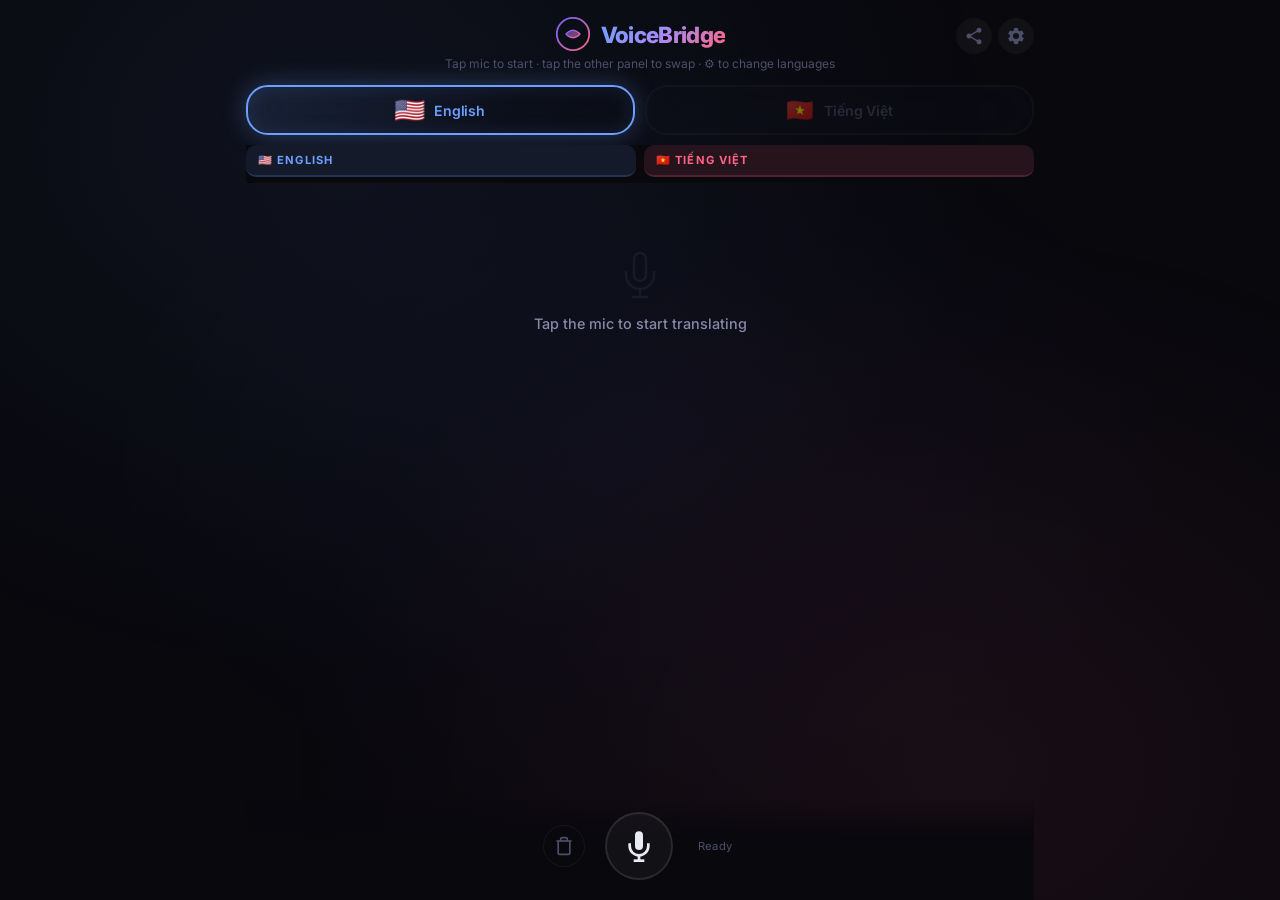
==== index.html @ bebd832f "better voice" ====
<!DOCTYPE html>
<html lang="en">
<head>
    <meta charset="UTF-8">
    <meta name="viewport" content="width=device-width, initial-scale=1.0">
    <title>VoiceBridge — Real-time Voice Translator</title>
    <meta name="description" content="Real-time voice translator supporting 16 languages. Speak naturally and hear the translation instantly.">
    <link rel="icon" type="image/svg+xml" href="favicon.svg">
    <link rel="preconnect" href="https://fonts.googleapis.com">
    <link rel="preconnect" href="https://fonts.gstatic.com" crossorigin>
    <link href="https://fonts.googleapis.com/css2?family=Inter:wght@300;400;500;600;700;800&display=swap" rel="stylesheet">
    <link rel="stylesheet" href="styles.css?v=3">
    <!-- PWA -->
    <link rel="manifest" href="manifest.json">
    <meta name="theme-color" content="#08080d">
    <meta name="mobile-web-app-capable" content="yes">
    <meta name="apple-mobile-web-app-status-bar-style" content="black-translucent">
    <link rel="apple-touch-icon" href="icon-512.png">
</head>
<body>
    <div class="app-container">
        <!-- Header -->
        <header class="app-header">
            <div class="header-row">
                <div class="logo">
                    <svg class="logo-icon" viewBox="0 0 40 40" width="36" height="36">
                        <circle cx="20" cy="20" r="18" fill="none" stroke="url(#grad1)" stroke-width="2"/>
                        <path d="M12 20 Q20 10 28 20 Q20 30 12 20Z" fill="url(#grad1)" opacity="0.6"/>
                        <path d="M12 20 Q20 12 28 20" fill="none" stroke="url(#grad2)" stroke-width="1.5"/>
                        <path d="M12 20 Q20 28 28 20" fill="none" stroke="url(#grad2)" stroke-width="1.5"/>
                        <defs>
                            <linearGradient id="grad1" x1="0%" y1="0%" x2="100%" y2="100%">
                                <stop offset="0%" style="stop-color:#6C63FF"/>
                                <stop offset="100%" style="stop-color:#FF6584"/>
                            </linearGradient>
                            <linearGradient id="grad2" x1="0%" y1="0%" x2="100%" y2="100%">
                                <stop offset="0%" style="stop-color:#6C63FF"/>
                                <stop offset="100%" style="stop-color:#FF6584"/>
                            </linearGradient>
                        </defs>
                    </svg>
                    <h1>VoiceBridge</h1>
                </div>
                <div class="header-actions">
                    <button class="settings-btn" id="share-btn" aria-label="Share app" title="Share">
                        <svg viewBox="0 0 24 24" width="20" height="20" fill="currentColor">
                            <path d="M18 16c-.79 0-1.5.31-2.03.81L8.91 12.7A3.16 3.16 0 0 0 9 12c0-.24-.04-.47-.09-.7l7-4.05A2.99 2.99 0 0 0 18 8a3 3 0 1 0-3-3c0 .24.04.47.09.7L8.09 9.75A2.99 2.99 0 0 0 6 9a3 3 0 0 0 0 6c.79 0 1.5-.31 2.03-.81l7.06 4.12c-.05.22-.09.46-.09.69a3 3 0 1 0 3-3z"/>
                        </svg>
                    </button>
                    <button class="settings-btn" id="settings-btn" aria-label="Voice settings" title="Voice settings">
                        <svg viewBox="0 0 24 24" width="20" height="20" fill="currentColor">
                            <path d="M19.14 12.94c.04-.3.06-.61.06-.94 0-.32-.02-.64-.07-.94l2.03-1.58a.49.49 0 0 0 .12-.61l-1.92-3.32a.49.49 0 0 0-.59-.22l-2.39.96c-.5-.38-1.03-.7-1.62-.94l-.36-2.54a.48.48 0 0 0-.48-.41h-3.84a.48.48 0 0 0-.48.41l-.36 2.54c-.59.24-1.13.57-1.62.94l-2.39-.96a.49.49 0 0 0-.59.22L2.74 8.87a.48.48 0 0 0 .12.61l2.03 1.58c-.05.3-.07.62-.07.94s.02.64.07.94l-2.03 1.58a.49.49 0 0 0-.12.61l1.92 3.32c.12.22.37.29.59.22l2.39-.96c.5.38 1.03.7 1.62.94l.36 2.54c.05.24.24.41.48.41h3.84c.24 0 .44-.17.48-.41l.36-2.54c.59-.24 1.13-.56 1.62-.94l2.39.96c.22.08.47 0 .59-.22l1.92-3.32c.12-.22.07-.47-.12-.61l-2.01-1.58zM12 15.6A3.6 3.6 0 1 1 12 8.4a3.6 3.6 0 0 1 0 7.2z"/>
                        </svg>
                    </button>
                </div>
            </div>
            <p class="tagline">Tap mic to start · tap the other panel to swap · ⚙ to change languages</p>
        </header>

        <!-- Settings Panel -->
        <div class="settings-overlay" id="settings-overlay">
            <div class="settings-panel">
                <div class="settings-header">
                    <h2>Voice Settings</h2>
                    <button class="settings-close" id="settings-close" aria-label="Close settings">
                        <svg viewBox="0 0 24 24" width="20" height="20" fill="currentColor">
                            <path d="M19 6.41L17.59 5 12 10.59 6.41 5 5 6.41 10.59 12 5 17.59 6.41 19 12 13.41 17.59 19 19 17.59 13.41 12z"/>
                        </svg>
                    </button>
                </div>

                <!-- Language Selection -->
                <div class="voice-group">
                    <div class="voice-group-label">
                        <svg viewBox="0 0 24 24" width="16" height="16" fill="currentColor" style="opacity:0.5">
                            <path d="M12 1a3 3 0 0 0-3 3v8a3 3 0 0 0 6 0V4a3 3 0 0 0-3-3z"/>
                            <path d="M19 10v2a7 7 0 0 1-14 0v-2" fill="none" stroke="currentColor" stroke-width="2"/>
                        </svg>
                        <span>Speak</span>
                    </div>
                    <select id="lang-from" class="lang-select settings-lang-select"></select>
                </div>

                <div class="voice-group">
                    <div class="voice-group-label">
                        <svg viewBox="0 0 24 24" width="16" height="16" fill="currentColor" style="opacity:0.5">
                            <path d="M20 2H4c-1.1 0-2 .9-2 2v18l4-4h14c1.1 0 2-.9 2-2V4c0-1.1-.9-2-2-2z"/>
                        </svg>
                        <span>Translate to</span>
                    </div>
                    <select id="lang-to" class="lang-select settings-lang-select"></select>
                </div>

                <!-- Voice note -->
                <div class="voice-group">
                    <div class="voice-group-label">
                        <svg viewBox="0 0 24 24" width="16" height="16" fill="currentColor" style="opacity:0.5">
                            <path d="M12 1a3 3 0 0 0-3 3v8a3 3 0 0 0 6 0V4a3 3 0 0 0-3-3z"/>
                            <path d="M19 10v2a7 7 0 0 1-14 0v-2" fill="none" stroke="currentColor" stroke-width="2"/>
                        </svg>
                        <span>Voice</span>
                    </div>
                    <p class="settings-note" style="margin:0">Best available voice auto-selected per language by your browser.</p>
                </div>

                <!-- Speech Rate -->
                <div class="voice-group">
                    <div class="voice-group-label">
                        <svg viewBox="0 0 24 24" width="16" height="16" fill="currentColor" style="opacity:0.5">
                            <path d="M13 2.05v2.02c3.95.49 7 3.85 7 7.93 0 3.73-2.56 6.86-6 7.75v2.06c4.97-.93 8.75-5.33 8.75-9.81C22.75 7.05 18.44 2.72 13 2.05zM3 9v6h4l5 5V4L7 9H3z"/>
                        </svg>
                        <span>Speed</span>
                        <span class="slider-value" id="speed-value">0.92×</span>
                    </div>
                    <input type="range" id="voice-speed" class="voice-slider" min="0.5" max="1.5" step="0.05" value="0.92" />
                </div>

                <!-- Pitch -->
                <div class="voice-group">
                    <div class="voice-group-label">
                        <svg viewBox="0 0 24 24" width="16" height="16" fill="currentColor" style="opacity:0.5">
                            <path d="M12 3v10.55A4 4 0 1 0 14 17V7h4V3h-6z"/>
                        </svg>
                        <span>Pitch</span>
                        <span class="slider-value" id="pitch-value">1.0</span>
                    </div>
                    <input type="range" id="voice-pitch" class="voice-slider" min="0.5" max="1.5" step="0.05" value="1" />
                </div>

                <p class="settings-note">Voice options depend on your browser &amp; OS</p>
            </div>
        </div>

        <!-- Browser Warning -->
        <div id="browser-warning" class="browser-warning" style="display: none;">
            <svg viewBox="0 0 24 24" width="20" height="20" fill="currentColor">
                <path d="M1 21h22L12 2 1 21zm12-3h-2v-2h2v2zm0-4h-2v-4h2v4z"/>
            </svg>
            <span>Speech recognition requires <strong>Chrome</strong> or <strong>Edge</strong>.</span>
        </div>

        <!-- Language Direction Bar — tap either panel to set who speaks -->
        <div class="direction-bar">
            <button class="lang-chip active" id="chip-a" aria-label="Language A speaks">
                <span class="chip-flag" id="chip-a-flag">🇺🇸</span>
                <span class="chip-label" id="chip-a-label">English</span>
            </button>
            <button class="lang-chip" id="chip-b" aria-label="Language B speaks">
                <span class="chip-flag" id="chip-b-flag">🇻🇳</span>
                <span class="chip-label" id="chip-b-label">Tiếng Việt</span>
            </button>
        </div>

        <!-- Two-Column Conversation Feed -->
        <main class="conversation-area" id="conversation-area">
            <!-- Column Headers (updated dynamically by JS) -->
            <div class="col-headers">
                <div class="col-header col-header-en" id="col-from-header">🇺🇸 English</div>
                <div class="col-header col-header-vi" id="col-to-header">🇻🇳 Tiếng Việt</div>
            </div>

            <!-- Scrollable Feed -->
            <div class="conversation-feed" id="conversation-feed">
                <div class="empty-state" id="empty-state">
                    <div class="empty-icon">
                        <svg viewBox="0 0 24 24" width="48" height="48" fill="none" stroke="currentColor" stroke-width="1.2">
                            <path d="M12 1a3 3 0 0 0-3 3v8a3 3 0 0 0 6 0V4a3 3 0 0 0-3-3z"/>
                            <path d="M19 10v2a7 7 0 0 1-14 0v-2"/>
                            <line x1="12" y1="19" x2="12" y2="23"/>
                            <line x1="8" y1="23" x2="16" y2="23"/>
                        </svg>
                    </div>
                    <p class="empty-title">Tap the mic to start translating</p>
                </div>
            </div>
        </main>

        <!-- Interim display -->
        <div class="interim-bar" id="interim-bar" style="display: none;">
            <div class="interim-dot"></div>
            <span id="interim-text">Listening...</span>
        </div>

        <!-- PWA Install Banner -->
        <div class="install-banner" id="install-banner" style="display: none;">
            <div class="install-content">
                <svg viewBox="0 0 24 24" width="22" height="22" fill="none" stroke="currentColor" stroke-width="2">
                    <path d="M21 15v4a2 2 0 0 1-2 2H5a2 2 0 0 1-2-2v-4"/>
                    <polyline points="7 10 12 15 17 10"/>
                    <line x1="12" y1="15" x2="12" y2="3"/>
                </svg>
                <span>Install VoiceBridge for quick access</span>
            </div>
            <div class="install-actions">
                <button class="install-btn" id="install-btn">Install</button>
                <button class="install-dismiss" id="install-dismiss" aria-label="Dismiss">&times;</button>
            </div>
        </div>

        <!-- Mic Controls -->
        <footer class="mic-dock">
            <button class="clear-btn" id="clear-btn" aria-label="Clear conversation">
                <svg viewBox="0 0 24 24" width="20" height="20" fill="none" stroke="currentColor" stroke-width="2">
                    <polyline points="3 6 5 6 21 6"/>
                    <path d="M19 6v14a2 2 0 0 1-2 2H7a2 2 0 0 1-2-2V6m3 0V4a2 2 0 0 1 2-2h4a2 2 0 0 1 2 2v2"/>
                </svg>
            </button>

            <button class="mic-button" id="mic-btn" aria-label="Start listening">
                <svg class="mic-icon" viewBox="0 0 24 24" width="32" height="32" fill="currentColor">
                    <path d="M12 1a3 3 0 0 0-3 3v8a3 3 0 0 0 6 0V4a3 3 0 0 0-3-3z"/>
                    <path d="M19 10v2a7 7 0 0 1-14 0v-2" fill="none" stroke="currentColor" stroke-width="2"/>
                    <line x1="12" y1="19" x2="12" y2="23" stroke="currentColor" stroke-width="2"/>
                    <line x1="8" y1="23" x2="16" y2="23" stroke="currentColor" stroke-width="2"/>
                </svg>
                <svg class="stop-icon" viewBox="0 0 24 24" width="28" height="28" fill="currentColor" style="display:none;">
                    <rect x="6" y="6" width="12" height="12" rx="2"/>
                </svg>
                <div class="pulse-ring"></div>
                <div class="pulse-ring delay"></div>
            </button>

            <div class="status-pill" id="status-pill">
                <span id="status-text">Ready</span>
            </div>
        </footer>
        <!-- QR Share Modal -->
        <div class="qr-overlay" id="qr-overlay">
            <div class="qr-panel">
                <div class="qr-header">
                    <h2>Share VoiceBridge</h2>
                    <button class="settings-close" id="qr-close" aria-label="Close">
                        <svg viewBox="0 0 24 24" width="20" height="20" fill="currentColor">
                            <path d="M19 6.41L17.59 5 12 10.59 6.41 5 5 6.41 10.59 12 5 17.59 6.41 19 12 13.41 17.59 19 19 17.59 13.41 12z"/>
                        </svg>
                    </button>
                </div>
                <p class="qr-url">voicebridgeai.vercel.app</p>
                <div class="qr-img-wrap">
                    <img
                        src="https://api.qrserver.com/v1/create-qr-code/?size=220x220&margin=10&data=https://voicebridgeai.vercel.app"
                        alt="QR code for voicebridgeai.vercel.app"
                        width="220" height="220"
                        class="qr-img"
                    />
                </div>
                <p class="qr-hint">Scan to open on any phone &bull; Works best in Safari (iOS) or Chrome (Android)</p>
            </div>
        </div>
    </div>

    <script src="app.js?v=8"></script>
    <script>
        // Register Service Worker for PWA
        if ('serviceWorker' in navigator) {
            navigator.serviceWorker.register('sw.js').catch(() => {});
        }

        // PWA Install Prompt
        (function () {
            let deferredPrompt = null;
            const banner = document.getElementById('install-banner');
            const installBtn = document.getElementById('install-btn');
            const dismissBtn = document.getElementById('install-dismiss');

            window.addEventListener('beforeinstallprompt', (e) => {
                e.preventDefault();
                deferredPrompt = e;
                // Don't show if user previously dismissed
                if (localStorage.getItem('vb-install-dismissed')) return;
                banner.style.display = 'flex';
            });

            installBtn.addEventListener('click', async () => {
                if (!deferredPrompt) return;
                deferredPrompt.prompt();
                const result = await deferredPrompt.userChoice;
                if (result.outcome === 'accepted') {
                    banner.style.display = 'none';
                }
                deferredPrompt = null;
            });

            dismissBtn.addEventListener('click', () => {
                banner.style.display = 'none';
                localStorage.setItem('vb-install-dismissed', '1');
            });

            // Hide banner if app is already installed
            window.addEventListener('appinstalled', () => {
                banner.style.display = 'none';
                deferredPrompt = null;
            });
        })();
    </script>

</body>
</html>
---- styles.css ----
/* =========================================
   VoiceBridge — Two-Column Split Layout
   Premium Dark Theme
   ========================================= */

*, *::before, *::after {
    margin: 0;
    padding: 0;
    box-sizing: border-box;
}

:root {
    --bg-primary: #08080d;
    --bg-secondary: #0f0f18;
    --bg-card: rgba(18, 18, 30, 0.75);

    --accent-en: #6C9FFF;
    --accent-en-dim: rgba(108, 159, 255, 0.12);
    --accent-en-glow: rgba(108, 159, 255, 0.3);

    --accent-vi: #FF6584;
    --accent-vi-dim: rgba(255, 101, 132, 0.12);
    --accent-vi-glow: rgba(255, 101, 132, 0.3);

    --accent-gradient: linear-gradient(135deg, var(--accent-en), #a78bfa, var(--accent-vi));

    --text-primary: #eaeaf4;
    --text-secondary: #8888a8;
    --text-muted: #4e4e6a;

    --border-subtle: rgba(255, 255, 255, 0.06);
    --glass-blur: 24px;
    --radius-lg: 22px;
    --radius-md: 14px;
    --radius-sm: 10px;
    --radius-full: 100px;
    --transition: 0.3s cubic-bezier(0.4, 0, 0.2, 1);
}

html {
    font-size: 16px;
    scroll-behavior: smooth;
}

body {
    font-family: 'Inter', -apple-system, BlinkMacSystemFont, sans-serif;
    background: var(--bg-primary);
    color: var(--text-primary);
    min-height: 100dvh;
    overflow-x: hidden;
    -webkit-font-smoothing: antialiased;
}

/* Ambient background */
body::before {
    content: '';
    position: fixed;
    inset: 0;
    background:
        radial-gradient(ellipse at 25% 15%, rgba(108, 159, 255, 0.07) 0%, transparent 50%),
        radial-gradient(ellipse at 75% 85%, rgba(255, 101, 132, 0.07) 0%, transparent 50%),
        radial-gradient(ellipse at 50% 50%, rgba(108, 99, 255, 0.04) 0%, transparent 60%);
    pointer-events: none;
    z-index: 0;
}

.app-container {
    position: relative;
    z-index: 1;
    max-width: 820px;
    margin: 0 auto;
    min-height: 100dvh;
    display: flex;
    flex-direction: column;
    padding: 0 16px;
}

/* ---- HEADER ---- */
.app-header {
    text-align: center;
    padding: 16px 0 8px;
    animation: fadeDown 0.5s ease-out;
}

.header-row {
    display: flex;
    align-items: center;
    justify-content: center;
    position: relative;
}

.logo {
    display: flex;
    align-items: center;
    justify-content: center;
    gap: 10px;
    margin-bottom: 4px;
}

.logo h1 {
    font-size: 1.4rem;
    font-weight: 800;
    background: var(--accent-gradient);
    -webkit-background-clip: text;
    -webkit-text-fill-color: transparent;
    background-clip: text;
    letter-spacing: -0.03em;
}

.logo-icon {
    animation: slowSpin 25s linear infinite;
}

.tagline {
    font-size: 0.75rem;
    color: var(--text-muted);
    font-weight: 400;
}

/* Settings / Share icon buttons */
.header-actions {
    position: absolute;
    right: 0;
    top: 50%;
    transform: translateY(-50%);
    display: flex;
    align-items: center;
    gap: 6px;
}

.settings-btn {
    width: 36px;
    height: 36px;
    border: none;
    border-radius: 50%;
    background: rgba(255, 255, 255, 0.04);
    color: var(--text-muted);
    cursor: pointer;
    display: flex;
    align-items: center;
    justify-content: center;
    transition: all var(--transition);
}
.settings-btn:hover {
    background: rgba(255, 255, 255, 0.08);
    color: var(--text-primary);
    transform: translateY(-50%) rotate(45deg);
}

/* ---- SETTINGS PANEL ---- */
.settings-overlay {
    position: fixed;
    inset: 0;
    z-index: 100;
    display: flex;
    align-items: center;
    justify-content: center;
    background: rgba(0, 0, 0, 0.65);
    backdrop-filter: blur(8px);
    opacity: 0;
    pointer-events: none;
    transition: opacity 0.3s ease;
}
.settings-overlay.open {
    opacity: 1;
    pointer-events: auto;
}

.settings-panel {
    width: 90%;
    max-width: 400px;
    max-height: 85vh;
    overflow-y: auto;
    background: var(--bg-secondary);
    border: 1px solid var(--border-subtle);
    border-radius: var(--radius-lg);
    padding: 24px;
    transform: translateY(20px) scale(0.96);
    transition: transform 0.3s ease;
}
.settings-overlay.open .settings-panel {
    transform: translateY(0) scale(1);
}

.settings-header {
    display: flex;
    align-items: center;
    justify-content: space-between;
    margin-bottom: 20px;
}
.settings-header h2 {
    font-size: 1.1rem;
    font-weight: 700;
    color: var(--text-primary);
}

.settings-close {
    width: 32px;
    height: 32px;
    border: none;
    border-radius: 50%;
    background: transparent;
    color: var(--text-muted);
    cursor: pointer;
    display: flex;
    align-items: center;
    justify-content: center;
    transition: all var(--transition);
}
.settings-close:hover {
    background: rgba(255, 255, 255, 0.06);
    color: var(--text-primary);
}

/* Voice group */
.voice-group {
    margin-bottom: 18px;
    padding-bottom: 18px;
    border-bottom: 1px solid var(--border-subtle);
}
.voice-group:last-of-type {
    border-bottom: none;
    padding-bottom: 0;
}

.voice-group-label {
    display: flex;
    align-items: center;
    gap: 8px;
    margin-bottom: 8px;
    font-size: 0.82rem;
    font-weight: 600;
    color: var(--text-secondary);
}
.voice-flag {
    font-size: 1.1rem;
}

.voice-select-row {
    display: flex;
    gap: 8px;
}

.voice-select {
    flex: 1;
    padding: 10px 12px;
    border: 1px solid var(--border-subtle);
    border-radius: var(--radius-sm);
    background: rgba(255, 255, 255, 0.04);
    color: var(--text-primary);
    font-family: inherit;
    font-size: 0.82rem;
    outline: none;
    cursor: pointer;
    transition: border-color var(--transition);
    appearance: none;
    -webkit-appearance: none;
    background-image: url("data:image/svg+xml,%3Csvg xmlns='http://www.w3.org/2000/svg' width='12' height='12' viewBox='0 0 24 24' fill='%238888a8'%3E%3Cpath d='M7 10l5 5 5-5z'/%3E%3C/svg%3E");
    background-repeat: no-repeat;
    background-position: right 10px center;
    padding-right: 28px;
}
.voice-select:focus {
    border-color: var(--accent-en);
}
.voice-select option {
    background: #1a1a2e;
    color: var(--text-primary);
}

.voice-preview {
    width: 40px;
    height: 40px;
    flex-shrink: 0;
    border: 1px solid var(--border-subtle);
    border-radius: var(--radius-sm);
    background: rgba(108, 99, 255, 0.1);
    color: var(--accent-en);
    cursor: pointer;
    display: flex;
    align-items: center;
    justify-content: center;
    transition: all var(--transition);
}
.voice-preview:hover {
    background: rgba(108, 99, 255, 0.2);
    transform: scale(1.05);
}
.voice-preview:active {
    transform: scale(0.95);
}

/* Slider */
.slider-value {
    margin-left: auto;
    font-size: 0.75rem;
    color: var(--accent-en);
    font-weight: 600;
    font-variant-numeric: tabular-nums;
}

.voice-slider {
    width: 100%;
    height: 6px;
    -webkit-appearance: none;
    appearance: none;
    border-radius: 3px;
    background: rgba(255, 255, 255, 0.06);
    outline: none;
    cursor: pointer;
}
.voice-slider::-webkit-slider-thumb {
    -webkit-appearance: none;
    width: 18px;
    height: 18px;
    border-radius: 50%;
    background: var(--accent-en);
    border: 2px solid var(--bg-secondary);
    box-shadow: 0 2px 8px rgba(108, 99, 255, 0.4);
    cursor: pointer;
    transition: transform 0.15s ease;
}
.voice-slider::-webkit-slider-thumb:hover {
    transform: scale(1.15);
}
.voice-slider::-moz-range-thumb {
    width: 18px;
    height: 18px;
    border-radius: 50%;
    background: var(--accent-en);
    border: 2px solid var(--bg-secondary);
    box-shadow: 0 2px 8px rgba(108, 99, 255, 0.4);
    cursor: pointer;
}

.settings-note {
    text-align: center;
    font-size: 0.72rem;
    color: var(--text-muted);
    margin-top: 16px;
    font-style: italic;
}

/* ---- BROWSER WARNING ---- */
.browser-warning {
    display: flex;
    align-items: center;
    gap: 10px;
    padding: 10px 16px;
    margin: 8px 0;
    border-radius: var(--radius-sm);
    background: rgba(255, 180, 50, 0.08);
    border: 1px solid rgba(255, 180, 50, 0.2);
    color: #f5c542;
    font-size: 0.8rem;
}

/* ---- DIRECTION TOGGLE (language chips) ---- */
.direction-bar {
    display: flex;
    gap: 10px;
    padding: 6px 0 10px;
    animation: fadeDown 0.6s ease-out;
}

.lang-chip {
    flex: 1;
    display: flex;
    align-items: center;
    justify-content: center;
    gap: 10px;
    padding: 12px 16px;
    background: var(--bg-card);
    backdrop-filter: blur(var(--glass-blur));
    -webkit-backdrop-filter: blur(var(--glass-blur));
    border: 2px solid rgba(255, 255, 255, 0.06);
    border-radius: var(--radius-lg);
    cursor: pointer;
    transition: all 0.4s cubic-bezier(0.4, 0, 0.2, 1);
    font-family: inherit;
    color: var(--text-muted);
    position: relative;
    overflow: hidden;
}

.lang-chip:hover {
    transform: scale(1.02);
}

.lang-chip:active {
    transform: scale(0.97);
}

.chip-flag {
    font-size: 1.4rem;
    line-height: 1;
    transition: transform 0.4s cubic-bezier(0.34, 1.56, 0.64, 1);
}

.chip-label {
    font-size: 0.88rem;
    font-weight: 600;
    letter-spacing: -0.01em;
    transition: color var(--transition), opacity var(--transition);
}

/* ---- ACTIVE chip = bright glow ---- */
.lang-chip.lang-en.active {
    border-color: var(--accent-en);
    box-shadow: 0 0 24px var(--accent-en-glow), inset 0 0 20px var(--accent-en-dim);
    color: var(--text-primary);
    background: linear-gradient(135deg, var(--accent-en-dim), transparent 70%);
}
.lang-chip.lang-en.active .chip-label {
    color: var(--accent-en);
}
.lang-chip.lang-en.active .chip-flag {
    transform: scale(1.12);
}

.lang-chip.lang-vi.active {
    border-color: var(--accent-vi);
    box-shadow: 0 0 24px var(--accent-vi-glow), inset 0 0 20px var(--accent-vi-dim);
    color: var(--text-primary);
    background: linear-gradient(135deg, var(--accent-vi-dim), transparent 70%);
}
.lang-chip.lang-vi.active .chip-label {
    color: var(--accent-vi);
}
.lang-chip.lang-vi.active .chip-flag {
    transform: scale(1.12);
}

/* ---- INACTIVE chip = dim ---- */
.lang-chip:not(.active) {
    opacity: 0.45;
}
.lang-chip:not(.active):hover {
    opacity: 0.65;
    border-color: rgba(255, 255, 255, 0.1);
}

/* ---- Generic chip IDs: chip-a = blue, chip-b = violet/pink ---- */
#chip-a.active {
    border-color: var(--accent-en);
    box-shadow: 0 0 24px var(--accent-en-glow), inset 0 0 20px var(--accent-en-dim);
    color: var(--text-primary);
    background: linear-gradient(135deg, var(--accent-en-dim), transparent 70%);
}
#chip-a.active .chip-label { color: var(--accent-en); }
#chip-a.active .chip-flag  { transform: scale(1.12); }

#chip-b.active {
    border-color: var(--accent-vi);
    box-shadow: 0 0 24px var(--accent-vi-glow), inset 0 0 20px var(--accent-vi-dim);
    color: var(--text-primary);
    background: linear-gradient(135deg, var(--accent-vi-dim), transparent 70%);
}
#chip-b.active .chip-label { color: var(--accent-vi); }
#chip-b.active .chip-flag  { transform: scale(1.12); }

/* ---- Language selects inside settings panel ---- */
.settings-lang-select {
    max-width: 100%;
    width: 100%;
    border-radius: var(--radius-sm);
    margin-top: 8px;
}

/* =======================================
   TWO-COLUMN CONVERSATION LAYOUT
   ======================================= */

.conversation-area {
    flex: 1;
    display: flex;
    flex-direction: column;
    min-height: 0;
    animation: fadeUp 0.6s ease-out;
}

/* Sticky Column Headers */
.col-headers {
    display: grid;
    grid-template-columns: 1fr 1fr;
    gap: 8px;
    padding: 0 0 6px;
    position: sticky;
    top: 0;
    z-index: 5;
    background: var(--bg-primary);
}

.col-header {
    font-size: 0.7rem;
    font-weight: 700;
    text-transform: uppercase;
    letter-spacing: 0.1em;
    padding: 8px 12px;
    border-radius: var(--radius-sm);
    display: flex;
    align-items: center;
    gap: 6px;
}

.col-flag {
    font-size: 0.9rem;
}

.col-header-en {
    color: var(--accent-en);
    background: var(--accent-en-dim);
    border-bottom: 2px solid rgba(108, 159, 255, 0.2);
}

.col-header-vi {
    color: var(--accent-vi);
    background: var(--accent-vi-dim);
    border-bottom: 2px solid rgba(255, 101, 132, 0.2);
}

/* Scrollable Feed */
.conversation-feed {
    flex: 1;
    overflow-y: auto;
    padding: 8px 0 4px;
    scroll-behavior: smooth;
}

.conversation-feed::-webkit-scrollbar {
    width: 3px;
}
.conversation-feed::-webkit-scrollbar-track {
    background: transparent;
}
.conversation-feed::-webkit-scrollbar-thumb {
    background: rgba(255,255,255,0.06);
    border-radius: 3px;
}

/* Empty state */
.empty-state {
    display: flex;
    flex-direction: column;
    align-items: center;
    justify-content: center;
    min-height: 200px;
    color: var(--text-muted);
    text-align: center;
    gap: 12px;
    padding: 40px 20px;
    grid-column: 1 / -1;
}

.empty-icon {
    opacity: 0.2;
    animation: floatSlow 4s ease-in-out infinite;
}

.empty-title {
    font-size: 0.9rem;
    color: var(--text-secondary);
    font-weight: 500;
}

/* ---- MESSAGE ROW (two-column grid) ---- */
.msg-row {
    display: grid;
    grid-template-columns: 1fr 1fr;
    gap: 8px;
    margin-bottom: 8px;
    animation: msgIn 0.35s ease-out;
}

.msg-cell {
    padding: 10px 12px;
    border-radius: var(--radius-md);
    font-size: 0.9rem;
    line-height: 1.5;
    word-break: break-word;
    position: relative;
    min-height: 40px;
}

/* Source cell = the one user spoke */
.msg-cell.is-source {
    background: rgba(255, 255, 255, 0.04);
    border: 1px solid var(--border-subtle);
    color: var(--text-secondary);
}

/* Translation cell = the translated output */
.msg-cell.is-translation {
    font-weight: 500;
    font-size: 0.92rem;
}

.msg-cell.is-translation.col-en {
    background: var(--accent-en-dim);
    border: 1px solid rgba(108, 159, 255, 0.12);
    color: #a8c8ff;
}

.msg-cell.is-translation.col-vi {
    background: var(--accent-vi-dim);
    border: 1px solid rgba(255, 101, 132, 0.12);
    color: #ffb0c0;
}

/* Source side keeps its language tint too */
.msg-cell.is-source.col-en {
    border-left: 3px solid rgba(108, 159, 255, 0.3);
}
.msg-cell.is-source.col-vi {
    border-left: 3px solid rgba(255, 101, 132, 0.3);
}

/* Speak button inside translation */
.speak-btn {
    position: absolute;
    top: 6px;
    right: 6px;
    width: 26px;
    height: 26px;
    border: none;
    border-radius: 50%;
    background: rgba(255,255,255,0.06);
    color: var(--text-secondary);
    cursor: pointer;
    display: flex;
    align-items: center;
    justify-content: center;
    transition: all var(--transition);
    padding: 0;
}
.speak-btn:hover {
    background: rgba(255,255,255,0.14);
    color: var(--text-primary);
    transform: scale(1.1);
}

/* ---- INTERIM BAR ---- */
.interim-bar {
    display: flex;
    align-items: center;
    gap: 10px;
    padding: 8px 14px;
    margin: 0 0 6px;
    border-radius: var(--radius-md);
    background: rgba(255, 255, 255, 0.03);
    border: 1px dashed rgba(255, 255, 255, 0.08);
    color: var(--text-muted);
    font-size: 0.85rem;
    font-style: italic;
}

.interim-dot {
    width: 8px;
    height: 8px;
    border-radius: 50%;
    background: var(--accent-en);
    animation: blink 1s ease-in-out infinite;
    flex-shrink: 0;
}

body.dir-vi .interim-dot {
    background: var(--accent-vi);
}

/* ---- MIC DOCK ---- */
.mic-dock {
    display: flex;
    align-items: center;
    justify-content: center;
    gap: 20px;
    padding: 12px 0 20px;
    position: sticky;
    bottom: 0;
    background: linear-gradient(to top, var(--bg-primary) 60%, transparent);
    z-index: 10;
}

.mic-button {
    position: relative;
    width: 68px;
    height: 68px;
    border-radius: 50%;
    border: 2px solid rgba(255, 255, 255, 0.1);
    background: rgba(255, 255, 255, 0.04);
    color: var(--text-primary);
    cursor: pointer;
    display: flex;
    align-items: center;
    justify-content: center;
    transition: all var(--transition);
    flex-shrink: 0;
}

.mic-button:hover {
    background: rgba(255, 255, 255, 0.08);
    border-color: rgba(255, 255, 255, 0.18);
    transform: scale(1.06);
}

.mic-button:active {
    transform: scale(0.95);
}

/* Active state — EN direction */
.mic-button.active {
    background: var(--accent-en-dim);
    border-color: var(--accent-en);
    color: var(--accent-en);
    box-shadow: 0 0 40px var(--accent-en-glow);
}

body.dir-vi .mic-button.active {
    background: var(--accent-vi-dim);
    border-color: var(--accent-vi);
    color: var(--accent-vi);
    box-shadow: 0 0 40px var(--accent-vi-glow);
}

.mic-button .stop-icon { display: none; }
.mic-button.active .mic-icon { display: none; }
.mic-button.active .stop-icon { display: block; }

/* Pulse rings */
.pulse-ring {
    position: absolute;
    width: 100%;
    height: 100%;
    border-radius: 50%;
    border: 2px solid var(--accent-en);
    pointer-events: none;
    opacity: 0;
}

body.dir-vi .pulse-ring {
    border-color: var(--accent-vi);
}

.mic-button.active .pulse-ring {
    animation: pulseRing 2s ease-out infinite;
}
.mic-button.active .pulse-ring.delay {
    animation-delay: 0.6s;
}

.clear-btn {
    width: 42px;
    height: 42px;
    border-radius: 50%;
    border: 1px solid var(--border-subtle);
    background: transparent;
    color: var(--text-muted);
    cursor: pointer;
    display: flex;
    align-items: center;
    justify-content: center;
    transition: all var(--transition);
}
.clear-btn:hover {
    border-color: rgba(255, 100, 100, 0.3);
    color: #ff7b7b;
    background: rgba(255, 100, 100, 0.06);
}

.status-pill {
    font-size: 0.7rem;
    color: var(--text-muted);
    min-width: 44px;
    text-align: center;
    letter-spacing: 0.02em;
}

/* ---- ANIMATIONS ---- */
@keyframes fadeDown {
    from { opacity: 0; transform: translateY(-12px); }
    to { opacity: 1; transform: translateY(0); }
}

@keyframes fadeUp {
    from { opacity: 0; transform: translateY(16px); }
    to { opacity: 1; transform: translateY(0); }
}

@keyframes msgIn {
    from { opacity: 0; transform: translateY(8px) scale(0.98); }
    to { opacity: 1; transform: translateY(0) scale(1); }
}

@keyframes pulseRing {
    0% { transform: scale(1); opacity: 0.45; }
    100% { transform: scale(1.7); opacity: 0; }
}

@keyframes blink {
    0%, 100% { opacity: 0.3; }
    50% { opacity: 1; }
}

@keyframes floatSlow {
    0%, 100% { transform: translateY(0); }
    50% { transform: translateY(-8px); }
}

@keyframes slowSpin {
    from { transform: rotate(0deg); }
    to { transform: rotate(360deg); }
}

/* ---- PWA INSTALL BANNER ---- */
.install-banner {
    display: flex;
    align-items: center;
    justify-content: space-between;
    gap: 12px;
    padding: 10px 16px;
    margin: 0 0 8px;
    border-radius: var(--radius-lg);
    background: rgba(108, 99, 255, 0.08);
    border: 1px solid rgba(108, 99, 255, 0.18);
    backdrop-filter: blur(12px);
    animation: fadeUp 0.4s ease-out;
}

.install-content {
    display: flex;
    align-items: center;
    gap: 10px;
    color: var(--text-secondary);
    font-size: 0.82rem;
}

.install-content svg {
    flex-shrink: 0;
    color: var(--accent-en);
}

.install-actions {
    display: flex;
    align-items: center;
    gap: 6px;
    flex-shrink: 0;
}

.install-btn {
    padding: 6px 16px;
    border: none;
    border-radius: var(--radius-md);
    background: linear-gradient(135deg, var(--accent-en), #8a7fff);
    color: #fff;
    font-size: 0.78rem;
    font-weight: 600;
    cursor: pointer;
    transition: all var(--transition);
    letter-spacing: 0.02em;
}
.install-btn:hover {
    transform: scale(1.05);
    box-shadow: 0 4px 18px rgba(108, 99, 255, 0.3);
}

.install-dismiss {
    width: 28px;
    height: 28px;
    border: none;
    border-radius: 50%;
    background: transparent;
    color: var(--text-muted);
    font-size: 1.1rem;
    cursor: pointer;
    display: flex;
    align-items: center;
    justify-content: center;
    transition: all var(--transition);
}
.install-dismiss:hover {
    background: rgba(255, 255, 255, 0.06);
    color: var(--text-primary);
}

/* ---- RESPONSIVE ---- */
@media (max-width: 480px) {
    .app-container {
        padding: 0 8px;
    }

    .mic-button {
        width: 60px;
        height: 60px;
    }

    .chip-flag {
        font-size: 1.2rem;
    }

    .chip-label {
        font-size: 0.8rem;
    }

    .msg-cell {
        padding: 8px 10px;
        font-size: 0.84rem;
    }

    .col-header {
        font-size: 0.62rem;
        padding: 6px 8px;
    }
}

/* ---- QR SHARE MODAL ---- */
.qr-overlay {
    position: fixed;
    inset: 0;
    background: rgba(0, 0, 0, 0.7);
    backdrop-filter: blur(8px);
    -webkit-backdrop-filter: blur(8px);
    display: flex;
    align-items: center;
    justify-content: center;
    z-index: 200;
    opacity: 0;
    pointer-events: none;
    transition: opacity var(--transition);
}

.qr-overlay.open {
    opacity: 1;
    pointer-events: all;
}

.qr-panel {
    background: #13131f;
    border: 1px solid var(--border-subtle);
    border-radius: var(--radius-lg);
    padding: 28px 24px 24px;
    width: min(340px, 90vw);
    display: flex;
    flex-direction: column;
    align-items: center;
    gap: 16px;
    transform: scale(0.94);
    transition: transform var(--transition);
}

.qr-overlay.open .qr-panel {
    transform: scale(1);
}

.qr-header {
    display: flex;
    align-items: center;
    justify-content: space-between;
    width: 100%;
}

.qr-header h2 {
    font-size: 1.1rem;
    font-weight: 700;
    background: var(--accent-gradient);
    -webkit-background-clip: text;
    -webkit-text-fill-color: transparent;
    background-clip: text;
}

.qr-url {
    font-size: 0.82rem;
    color: var(--text-secondary);
    font-family: 'Courier New', monospace;
    letter-spacing: 0.02em;
}

.qr-img-wrap {
    background: #fff;
    border-radius: var(--radius-md);
    padding: 8px;
    line-height: 0;
}

.qr-img {
    display: block;
    border-radius: 6px;
}

.qr-hint {
    font-size: 0.72rem;
    color: var(--text-muted);
    text-align: center;
    line-height: 1.5;
}

/* ---- LANGUAGE SELECTOR BAR ---- */
.lang-bar {
    display: flex;
    align-items: center;
    justify-content: center;
    gap: 8px;
    padding: 10px 16px;
    background: rgba(255, 255, 255, 0.03);
    border-bottom: 1px solid var(--border-subtle);
}

.lang-select {
    flex: 1;
    max-width: 200px;
    appearance: none;
    -webkit-appearance: none;
    background: rgba(255, 255, 255, 0.06);
    color: var(--text-primary);
    border: 1px solid var(--border-subtle);
    border-radius: 20px;
    padding: 8px 16px;
    font-size: 0.88rem;
    font-family: var(--font);
    font-weight: 500;
    cursor: pointer;
    text-align: center;
    transition: border-color var(--transition), background var(--transition);
    /* Custom dropdown arrow */
    background-image: url("data:image/svg+xml,%3Csvg xmlns='http://www.w3.org/2000/svg' width='10' height='6' viewBox='0 0 10 6'%3E%3Cpath d='M1 1l4 4 4-4' stroke='%23888' stroke-width='1.5' fill='none' stroke-linecap='round'/%3E%3C/svg%3E");
    background-repeat: no-repeat;
    background-position: right 12px center;
    padding-right: 30px;
}

.lang-select:hover,
.lang-select:focus {
    border-color: var(--accent-primary);
    background-color: rgba(108, 99, 255, 0.1);
    outline: none;
}

.lang-select option {
    background: #13131f;
    color: var(--text-primary);
}

.lang-swap-btn {
    display: flex;
    align-items: center;
    justify-content: center;
    width: 36px;
    height: 36px;
    border-radius: 50%;
    border: 1px solid var(--border-subtle);
    background: rgba(255, 255, 255, 0.05);
    color: var(--text-secondary);
    cursor: pointer;
    flex-shrink: 0;
    transition: all var(--transition);
}

.lang-swap-btn:hover {
    background: rgba(108, 99, 255, 0.15);
    border-color: var(--accent-primary);
    color: var(--accent-primary);
    transform: rotate(180deg);
}

@media (max-width: 480px) {
    .lang-select {
        font-size: 0.8rem;
        padding: 6px 10px;
        padding-right: 26px;
        max-width: 150px;
    }
    .lang-swap-btn {
        width: 30px;
        height: 30px;
    }
}
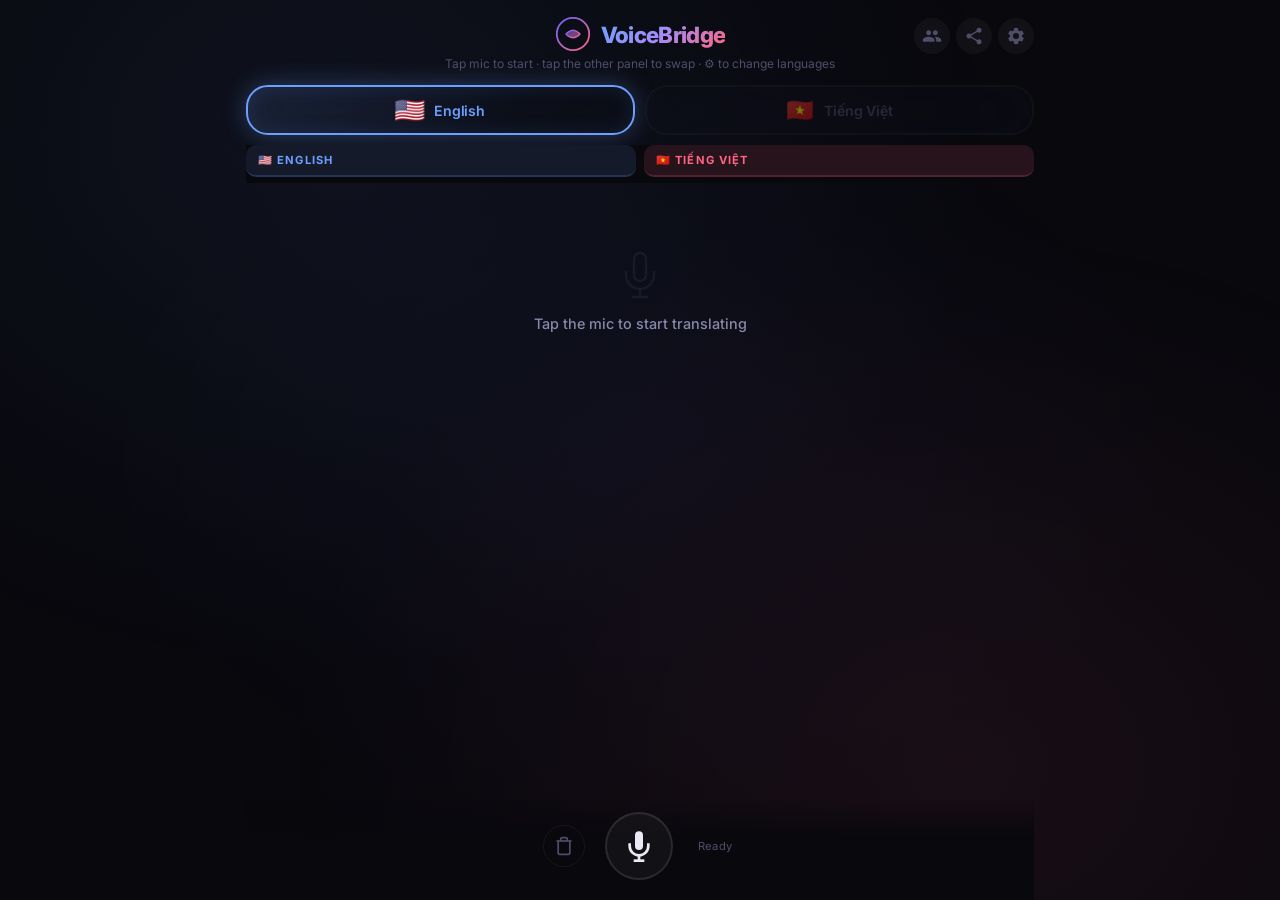
==== commit 7e70c02d: "better voice" ====
--- a/index.html
+++ b/index.html
@@ -42,6 +42,11 @@
                     <h1>VoiceBridge</h1>
                 </div>
                 <div class="header-actions">
+                    <button class="settings-btn" id="room-btn" aria-label="Room" title="Join / Create Room">
+                        <svg viewBox="0 0 24 24" width="20" height="20" fill="currentColor">
+                            <path d="M16 11c1.66 0 2.99-1.34 2.99-3S17.66 5 16 5c-1.66 0-3 1.34-3 3s1.34 3 3 3zm-8 0c1.66 0 2.99-1.34 2.99-3S9.66 5 8 5C6.34 5 5 6.34 5 8s1.34 3 3 3zm0 2c-2.33 0-7 1.17-7 3.5V19h14v-2.5c0-2.33-4.67-3.5-7-3.5zm8 0c-.29 0-.62.02-.97.05 1.16.84 1.97 1.97 1.97 3.45V19h6v-2.5c0-2.33-4.67-3.5-7-3.5z"/>
+                        </svg>
+                    </button>
                     <button class="settings-btn" id="share-btn" aria-label="Share app" title="Share">
                         <svg viewBox="0 0 24 24" width="20" height="20" fill="currentColor">
                             <path d="M18 16c-.79 0-1.5.31-2.03.81L8.91 12.7A3.16 3.16 0 0 0 9 12c0-.24-.04-.47-.09-.7l7-4.05A2.99 2.99 0 0 0 18 8a3 3 0 1 0-3-3c0 .24.04.47.09.7L8.09 9.75A2.99 2.99 0 0 0 6 9a3 3 0 0 0 0 6c.79 0 1.5-.31 2.03-.81l7.06 4.12c-.05.22-.09.46-.09.69a3 3 0 1 0 3-3z"/>
@@ -56,6 +61,16 @@
             </div>
             <p class="tagline">Tap mic to start · tap the other panel to swap · ⚙ to change languages</p>
         </header>
+
+        <!-- Room Bar — shown when connected to a room -->
+        <div class="room-bar" id="room-bar" style="display: none;">
+            <div class="room-bar-left">
+                <span class="room-bar-dot"></span>
+                <span class="room-bar-label">Room <strong id="room-bar-code">----</strong></span>
+                <span class="room-bar-members" id="room-bar-members">1 online</span>
+            </div>
+            <button class="room-bar-leave" id="room-bar-leave" aria-label="Leave room">Leave</button>
+        </div>
 
         <!-- Settings Panel -->
         <div class="settings-overlay" id="settings-overlay">
@@ -224,6 +239,35 @@
                 <span id="status-text">Ready</span>
             </div>
         </footer>
+        <!-- Room Modal -->
+        <div class="room-overlay" id="room-overlay">
+            <div class="room-panel">
+                <div class="room-modal-header">
+                    <h2>Room</h2>
+                    <button class="settings-close" id="room-close" aria-label="Close">
+                        <svg viewBox="0 0 24 24" width="20" height="20" fill="currentColor">
+                            <path d="M19 6.41L17.59 5 12 10.59 6.41 5 5 6.41 10.59 12 5 17.59 6.41 19 12 13.41 17.59 19 19 17.59 13.41 12z"/>
+                        </svg>
+                    </button>
+                </div>
+                <p class="room-desc">Share a room code to translate together — two phones, one conversation.</p>
+                <div class="room-actions">
+                    <button class="room-action-btn room-create-btn" id="room-create-btn">
+                        <svg viewBox="0 0 24 24" width="20" height="20" fill="currentColor">
+                            <path d="M19 13h-6v6h-2v-6H5v-2h6V5h2v6h6v2z"/>
+                        </svg>
+                        Create Room
+                    </button>
+                    <div class="room-divider"><span>or</span></div>
+                    <div class="room-join-group">
+                        <input type="text" id="room-join-input" class="room-join-input" placeholder="Enter room code" maxlength="6" autocomplete="off" spellcheck="false" />
+                        <button class="room-action-btn room-join-btn" id="room-join-btn">Join</button>
+                    </div>
+                </div>
+                <p class="room-note" id="room-note"></p>
+            </div>
+        </div>
+
         <!-- QR Share Modal -->
         <div class="qr-overlay" id="qr-overlay">
             <div class="qr-panel">
@@ -249,7 +293,8 @@
         </div>
     </div>
 
-    <script src="app.js?v=8"></script>
+    <script src="app.js?v=9"></script>
+    <script src="room.js?v=1"></script>
     <script>
         // Register Service Worker for PWA
         if ('serviceWorker' in navigator) {
--- a/styles.css
+++ b/styles.css
@@ -1073,3 +1073,262 @@
     }
 }
 
+
+/* =========================================
+   Room Bar — persistent strip when connected
+   ========================================= */
+.room-bar {
+    display: flex;
+    align-items: center;
+    justify-content: space-between;
+    padding: 8px 20px;
+    background: rgba(40, 200, 120, 0.08);
+    border-bottom: 1px solid rgba(40, 200, 120, 0.18);
+    font-size: 0.82rem;
+    animation: roomBarSlide 0.4s ease;
+}
+@keyframes roomBarSlide {
+    from { opacity: 0; transform: translateY(-100%); }
+    to   { opacity: 1; transform: translateY(0); }
+}
+.room-bar-left {
+    display: flex;
+    align-items: center;
+    gap: 10px;
+}
+.room-bar-dot {
+    width: 8px; height: 8px;
+    border-radius: 50%;
+    background: #28c878;
+    box-shadow: 0 0 6px rgba(40, 200, 120, 0.6);
+    animation: roomPulse 2s ease infinite;
+}
+@keyframes roomPulse {
+    0%, 100% { opacity: 1; }
+    50% { opacity: 0.4; }
+}
+.room-bar-label {
+    color: var(--text-secondary);
+}
+.room-bar-label strong {
+    color: var(--text-primary);
+    font-family: 'JetBrains Mono', monospace;
+    letter-spacing: 2px;
+    font-size: 0.85rem;
+}
+.room-bar-members {
+    color: #28c878;
+    font-weight: 500;
+}
+.room-bar-leave {
+    background: transparent;
+    border: 1px solid rgba(255, 100, 100, 0.3);
+    color: #ff6464;
+    padding: 4px 14px;
+    border-radius: var(--radius-full);
+    cursor: pointer;
+    font-size: 0.78rem;
+    font-weight: 500;
+    transition: var(--transition);
+}
+.room-bar-leave:hover {
+    background: rgba(255, 100, 100, 0.12);
+    border-color: rgba(255, 100, 100, 0.5);
+}
+
+/* =========================================
+   Room Modal Overlay
+   ========================================= */
+.room-overlay {
+    position: fixed;
+    inset: 0;
+    z-index: 1100;
+    display: flex;
+    align-items: center;
+    justify-content: center;
+    background: rgba(0, 0, 0, 0.65);
+    backdrop-filter: blur(8px);
+    -webkit-backdrop-filter: blur(8px);
+    opacity: 0;
+    pointer-events: none;
+    transition: opacity 0.35s ease;
+}
+.room-overlay.open {
+    opacity: 1;
+    pointer-events: auto;
+}
+.room-panel {
+    background: var(--bg-secondary);
+    border: 1px solid var(--border-subtle);
+    border-radius: var(--radius-lg);
+    padding: 28px 24px;
+    width: min(420px, 92vw);
+    max-height: 88vh;
+    overflow-y: auto;
+    transform: translateY(24px) scale(0.96);
+    transition: transform 0.35s ease;
+}
+.room-overlay.open .room-panel {
+    transform: translateY(0) scale(1);
+}
+.room-modal-header {
+    display: flex;
+    align-items: center;
+    justify-content: space-between;
+    margin-bottom: 8px;
+}
+.room-modal-header h2 {
+    font-size: 1.15rem;
+    font-weight: 600;
+    background: var(--accent-gradient);
+    -webkit-background-clip: text;
+    -webkit-text-fill-color: transparent;
+    background-clip: text;
+}
+.room-desc {
+    color: var(--text-secondary);
+    font-size: 0.85rem;
+    margin-bottom: 22px;
+    line-height: 1.5;
+}
+.room-actions {
+    display: flex;
+    flex-direction: column;
+    gap: 14px;
+}
+.room-action-btn {
+    display: flex;
+    align-items: center;
+    justify-content: center;
+    gap: 8px;
+    background: rgba(108, 159, 255, 0.1);
+    border: 1px solid rgba(108, 159, 255, 0.2);
+    color: var(--accent-en);
+    padding: 12px 18px;
+    border-radius: var(--radius-md);
+    cursor: pointer;
+    font-size: 0.9rem;
+    font-weight: 500;
+    transition: var(--transition);
+    width: 100%;
+}
+.room-action-btn:hover {
+    background: rgba(108, 159, 255, 0.18);
+    border-color: rgba(108, 159, 255, 0.4);
+}
+.room-create-btn {
+    background: linear-gradient(135deg, rgba(108, 159, 255, 0.15), rgba(167, 139, 250, 0.15));
+    border-color: rgba(167, 139, 250, 0.25);
+    color: #a78bfa;
+}
+.room-create-btn:hover {
+    background: linear-gradient(135deg, rgba(108, 159, 255, 0.25), rgba(167, 139, 250, 0.25));
+}
+.room-divider {
+    display: flex;
+    align-items: center;
+    gap: 12px;
+    color: var(--text-muted);
+    font-size: 0.78rem;
+    text-transform: uppercase;
+    letter-spacing: 1px;
+}
+.room-divider::before,
+.room-divider::after {
+    content: '';
+    flex: 1;
+    height: 1px;
+    background: var(--border-subtle);
+}
+.room-join-group {
+    display: flex;
+    gap: 8px;
+}
+.room-join-input {
+    flex: 1;
+    background: rgba(255, 255, 255, 0.04);
+    border: 1px solid var(--border-subtle);
+    color: var(--text-primary);
+    padding: 12px 16px;
+    border-radius: var(--radius-md);
+    font-size: 1rem;
+    font-family: 'JetBrains Mono', monospace;
+    letter-spacing: 3px;
+    text-transform: uppercase;
+    text-align: center;
+    outline: none;
+    transition: var(--transition);
+}
+.room-join-input::placeholder {
+    font-family: 'Inter', sans-serif;
+    letter-spacing: 0;
+    text-transform: none;
+    font-size: 0.85rem;
+    color: var(--text-muted);
+}
+.room-join-input:focus {
+    border-color: var(--accent-en);
+    box-shadow: 0 0 0 3px var(--accent-en-dim);
+}
+.room-join-btn {
+    width: auto;
+    min-width: 80px;
+}
+.room-note {
+    margin-top: 14px;
+    font-size: 0.8rem;
+    color: var(--text-muted);
+    text-align: center;
+    min-height: 1.2em;
+}
+.room-note.error {
+    color: #ff6464;
+}
+.room-note.success {
+    color: #28c878;
+}
+
+/* Room-sourced messages get a subtle "remote" badge */
+.msg-row.remote-msg {
+    position: relative;
+}
+.msg-row.remote-msg::before {
+    content: '📡';
+    position: absolute;
+    top: 8px;
+    left: -6px;
+    font-size: 0.7rem;
+    opacity: 0.5;
+}
+
+/* Room button active state */
+#room-btn.in-room {
+    color: #28c878;
+    position: relative;
+}
+#room-btn.in-room::after {
+    content: '';
+    position: absolute;
+    bottom: 2px;
+    right: 2px;
+    width: 6px; height: 6px;
+    border-radius: 50%;
+    background: #28c878;
+    box-shadow: 0 0 4px rgba(40, 200, 120, 0.6);
+}
+
+/* Mobile adjustments for room */
+@media (max-width: 600px) {
+    .room-bar {
+        padding: 6px 14px;
+        font-size: 0.78rem;
+    }
+    .room-panel {
+        padding: 22px 18px;
+    }
+    .room-join-input {
+        padding: 10px 12px;
+        font-size: 0.9rem;
+    }
+}
+
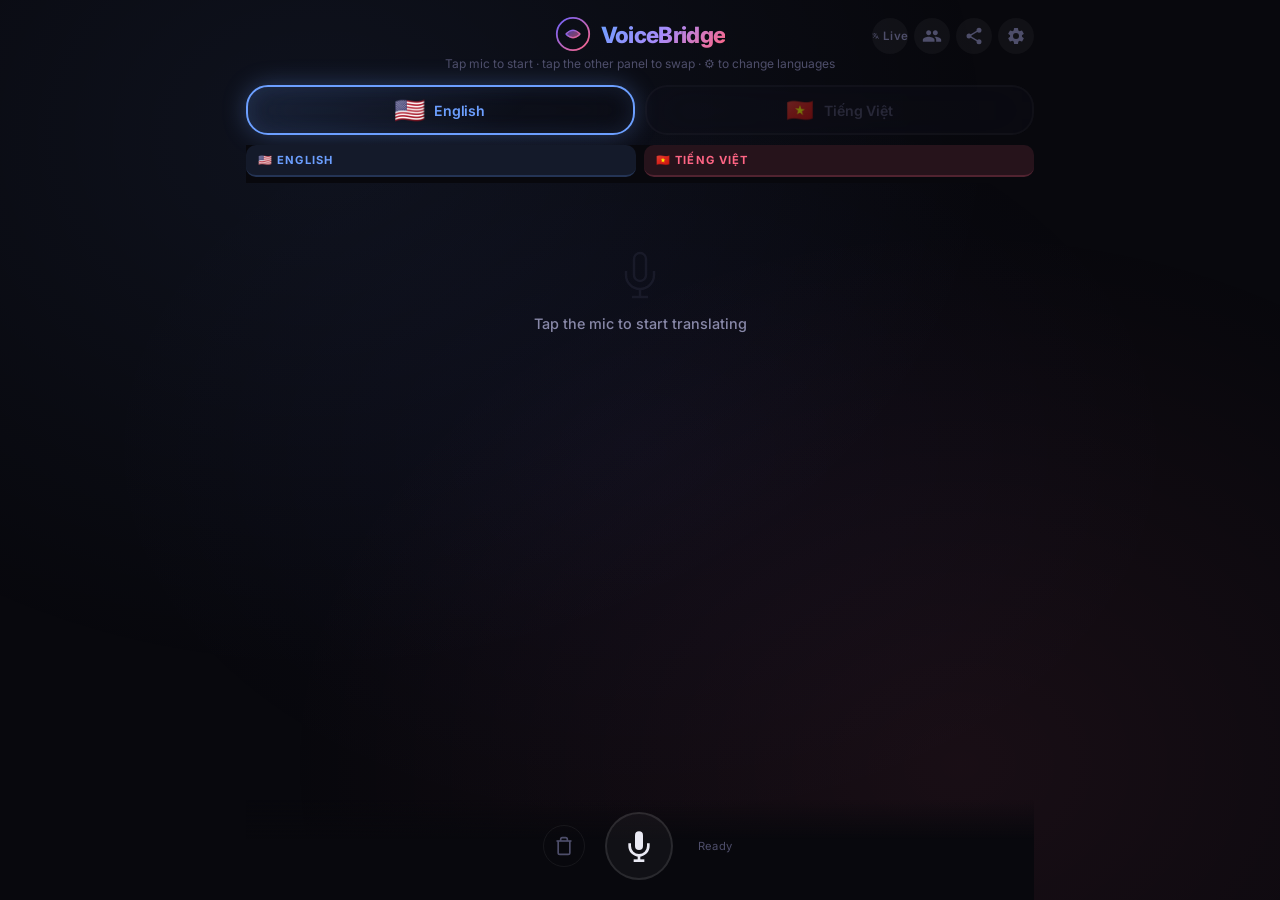
==== commit 84f393aa: "11 labs" ====
--- a/index.html
+++ b/index.html
@@ -42,6 +42,10 @@
                     <h1>VoiceBridge</h1>
                 </div>
                 <div class="header-actions">
+                    <a href="live.html" class="settings-btn" style="text-decoration:none;font-size:0.72rem;font-weight:600;letter-spacing:0.02em;display:flex;align-items:center;gap:4px;" title="Live Translate mode">
+                        <svg viewBox="0 0 24 24" width="16" height="16" fill="currentColor"><path d="M12.87 15.07l-2.54-2.51.03-.03A17.52 17.52 0 0014.07 6H17V4h-7V2H8v2H1v2h11.17C11.5 7.92 10.44 9.75 9 11.35 8.07 10.32 7.3 9.19 6.69 8h-2c.73 1.63 1.73 3.17 2.98 4.56l-5.09 5.02L4 19l5-5 3.11 3.11.76-2.04zM18.5 10h-2L12 22h2l1.12-3h4.75L21 22h2l-4.5-12zm-2.62 7l1.62-4.33L19.12 17h-3.24z"/></svg>
+                        Live
+                    </a>
                     <button class="settings-btn" id="room-btn" aria-label="Room" title="Join / Create Room">
                         <svg viewBox="0 0 24 24" width="20" height="20" fill="currentColor">
                             <path d="M16 11c1.66 0 2.99-1.34 2.99-3S17.66 5 16 5c-1.66 0-3 1.34-3 3s1.34 3 3 3zm-8 0c1.66 0 2.99-1.34 2.99-3S9.66 5 8 5C6.34 5 5 6.34 5 8s1.34 3 3 3zm0 2c-2.33 0-7 1.17-7 3.5V19h14v-2.5c0-2.33-4.67-3.5-7-3.5zm8 0c-.29 0-.62.02-.97.05 1.16.84 1.97 1.97 1.97 3.45V19h6v-2.5c0-2.33-4.67-3.5-7-3.5z"/>
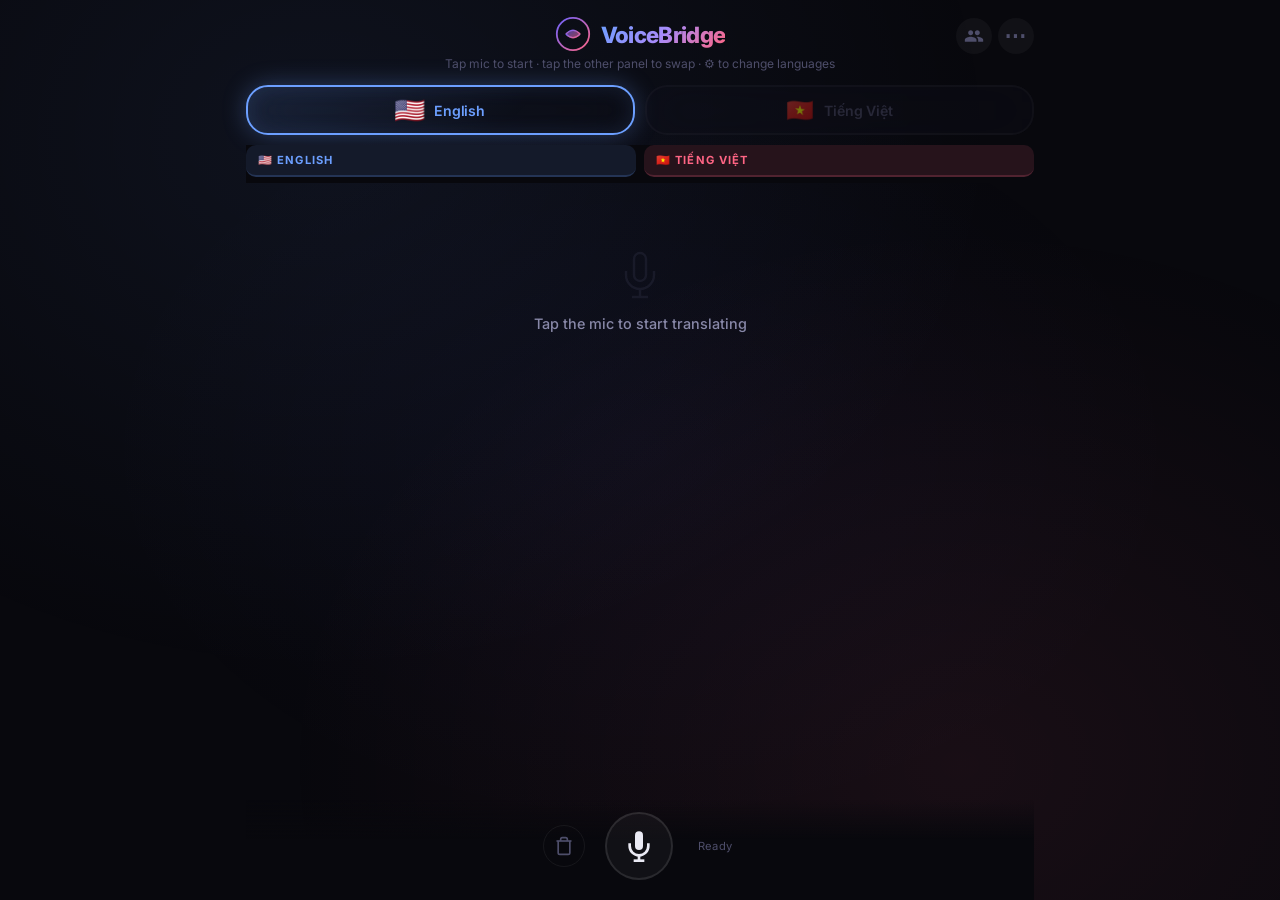
==== commit 8ecd8a40: "11 labs" ====
--- a/index.html
+++ b/index.html
@@ -42,25 +42,12 @@
                     <h1>VoiceBridge</h1>
                 </div>
                 <div class="header-actions">
-                    <a href="live.html" class="settings-btn" style="text-decoration:none;font-size:0.72rem;font-weight:600;letter-spacing:0.02em;display:flex;align-items:center;gap:4px;" title="Live Translate mode">
-                        <svg viewBox="0 0 24 24" width="16" height="16" fill="currentColor"><path d="M12.87 15.07l-2.54-2.51.03-.03A17.52 17.52 0 0014.07 6H17V4h-7V2H8v2H1v2h11.17C11.5 7.92 10.44 9.75 9 11.35 8.07 10.32 7.3 9.19 6.69 8h-2c.73 1.63 1.73 3.17 2.98 4.56l-5.09 5.02L4 19l5-5 3.11 3.11.76-2.04zM18.5 10h-2L12 22h2l1.12-3h4.75L21 22h2l-4.5-12zm-2.62 7l1.62-4.33L19.12 17h-3.24z"/></svg>
-                        Live
-                    </a>
                     <button class="settings-btn" id="room-btn" aria-label="Room" title="Join / Create Room">
                         <svg viewBox="0 0 24 24" width="20" height="20" fill="currentColor">
                             <path d="M16 11c1.66 0 2.99-1.34 2.99-3S17.66 5 16 5c-1.66 0-3 1.34-3 3s1.34 3 3 3zm-8 0c1.66 0 2.99-1.34 2.99-3S9.66 5 8 5C6.34 5 5 6.34 5 8s1.34 3 3 3zm0 2c-2.33 0-7 1.17-7 3.5V19h14v-2.5c0-2.33-4.67-3.5-7-3.5zm8 0c-.29 0-.62.02-.97.05 1.16.84 1.97 1.97 1.97 3.45V19h6v-2.5c0-2.33-4.67-3.5-7-3.5z"/>
                         </svg>
                     </button>
-                    <button class="settings-btn" id="share-btn" aria-label="Share app" title="Share">
-                        <svg viewBox="0 0 24 24" width="20" height="20" fill="currentColor">
-                            <path d="M18 16c-.79 0-1.5.31-2.03.81L8.91 12.7A3.16 3.16 0 0 0 9 12c0-.24-.04-.47-.09-.7l7-4.05A2.99 2.99 0 0 0 18 8a3 3 0 1 0-3-3c0 .24.04.47.09.7L8.09 9.75A2.99 2.99 0 0 0 6 9a3 3 0 0 0 0 6c.79 0 1.5-.31 2.03-.81l7.06 4.12c-.05.22-.09.46-.09.69a3 3 0 1 0 3-3z"/>
-                        </svg>
-                    </button>
-                    <button class="settings-btn" id="settings-btn" aria-label="Voice settings" title="Voice settings">
-                        <svg viewBox="0 0 24 24" width="20" height="20" fill="currentColor">
-                            <path d="M19.14 12.94c.04-.3.06-.61.06-.94 0-.32-.02-.64-.07-.94l2.03-1.58a.49.49 0 0 0 .12-.61l-1.92-3.32a.49.49 0 0 0-.59-.22l-2.39.96c-.5-.38-1.03-.7-1.62-.94l-.36-2.54a.48.48 0 0 0-.48-.41h-3.84a.48.48 0 0 0-.48.41l-.36 2.54c-.59.24-1.13.57-1.62.94l-2.39-.96a.49.49 0 0 0-.59.22L2.74 8.87a.48.48 0 0 0 .12.61l2.03 1.58c-.05.3-.07.62-.07.94s.02.64.07.94l-2.03 1.58a.49.49 0 0 0-.12.61l1.92 3.32c.12.22.37.29.59.22l2.39-.96c.5.38 1.03.7 1.62.94l.36 2.54c.05.24.24.41.48.41h3.84c.24 0 .44-.17.48-.41l.36-2.54c.59-.24 1.13-.56 1.62-.94l2.39.96c.22.08.47 0 .59-.22l1.92-3.32c.12-.22.07-.47-.12-.61l-2.01-1.58zM12 15.6A3.6 3.6 0 1 1 12 8.4a3.6 3.6 0 0 1 0 7.2z"/>
-                        </svg>
-                    </button>
+                    <button class="settings-btn settings-btn--dots" id="settings-btn" aria-label="Settings" title="Settings" style="font-size:1.35rem;font-weight:700;letter-spacing:0.05em;line-height:1;">&#x22EF;</button>
                 </div>
             </div>
             <p class="tagline">Tap mic to start · tap the other panel to swap · ⚙ to change languages</p>
@@ -147,6 +134,24 @@
                 </div>
 
                 <p class="settings-note">Voice options depend on your browser &amp; OS</p>
+
+                <!-- QR Share -->
+                <div class="voice-group" style="text-align:center;">
+                    <div class="voice-group-label" style="justify-content:center;margin-bottom:10px;">
+                        <svg viewBox="0 0 24 24" width="16" height="16" fill="currentColor" style="opacity:0.5"><path d="M18 16c-.79 0-1.5.31-2.03.81L8.91 12.7A3.16 3.16 0 0 0 9 12c0-.24-.04-.47-.09-.7l7-4.05A2.99 2.99 0 0 0 18 8a3 3 0 1 0-3-3c0 .24.04.47.09.7L8.09 9.75A2.99 2.99 0 0 0 6 9a3 3 0 0 0 0 6c.79 0 1.5-.31 2.03-.81l7.06 4.12c-.05.22-.09.46-.09.69a3 3 0 1 0 3-3z"/></svg>
+                        <span>Share VoiceBridge</span>
+                    </div>
+                    <p class="qr-url" style="margin:0 0 12px;">voicebridgeai.vercel.app</p>
+                    <div class="qr-img-wrap" style="display:inline-block;">
+                        <img
+                            src="https://api.qrserver.com/v1/create-qr-code/?size=200x200&margin=10&data=https://voicebridgeai.vercel.app"
+                            alt="QR code for voicebridgeai.vercel.app"
+                            width="200" height="200"
+                            class="qr-img"
+                        />
+                    </div>
+                    <p class="qr-hint">Scan to open on any phone</p>
+                </div>
             </div>
         </div>
 
@@ -272,29 +277,7 @@
             </div>
         </div>
 
-        <!-- QR Share Modal -->
-        <div class="qr-overlay" id="qr-overlay">
-            <div class="qr-panel">
-                <div class="qr-header">
-                    <h2>Share VoiceBridge</h2>
-                    <button class="settings-close" id="qr-close" aria-label="Close">
-                        <svg viewBox="0 0 24 24" width="20" height="20" fill="currentColor">
-                            <path d="M19 6.41L17.59 5 12 10.59 6.41 5 5 6.41 10.59 12 5 17.59 6.41 19 12 13.41 17.59 19 19 17.59 13.41 12z"/>
-                        </svg>
-                    </button>
-                </div>
-                <p class="qr-url">voicebridgeai.vercel.app</p>
-                <div class="qr-img-wrap">
-                    <img
-                        src="https://api.qrserver.com/v1/create-qr-code/?size=220x220&margin=10&data=https://voicebridgeai.vercel.app"
-                        alt="QR code for voicebridgeai.vercel.app"
-                        width="220" height="220"
-                        class="qr-img"
-                    />
-                </div>
-                <p class="qr-hint">Scan to open on any phone &bull; Works best in Safari (iOS) or Chrome (Android)</p>
-            </div>
-        </div>
+        <!-- QR overlay removed — QR is now inside Settings -->
     </div>
 
     <script src="app.js?v=9"></script>
--- a/styles.css
+++ b/styles.css
@@ -144,7 +144,11 @@
 .settings-btn:hover {
     background: rgba(255, 255, 255, 0.08);
     color: var(--text-primary);
-    transform: translateY(-50%) rotate(45deg);
+    transform: rotate(45deg);
+}
+/* Dots (⋯) button — no rotation, subtle scale */
+.settings-btn--dots:hover {
+    transform: scale(1.15);
 }
 
 /* ---- SETTINGS PANEL ---- */
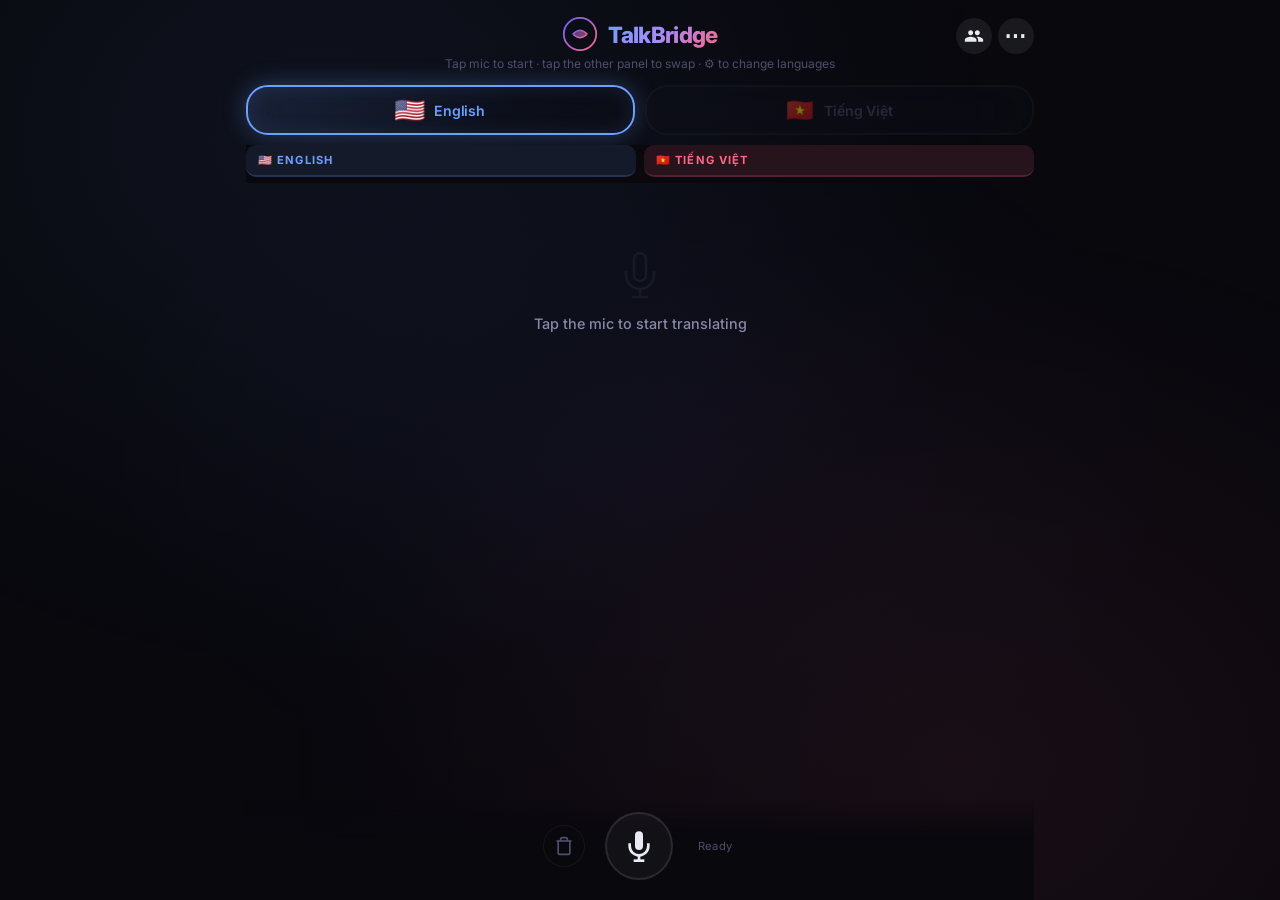
==== commit fefaeab0: "11 labs" ====
--- a/index.html
+++ b/index.html
@@ -3,7 +3,7 @@
 <head>
     <meta charset="UTF-8">
     <meta name="viewport" content="width=device-width, initial-scale=1.0">
-    <title>VoiceBridge — Real-time Voice Translator</title>
+    <title>TalkBridge — Real-time Voice Translator</title>
     <meta name="description" content="Real-time voice translator supporting 16 languages. Speak naturally and hear the translation instantly.">
     <link rel="icon" type="image/svg+xml" href="favicon.svg">
     <link rel="preconnect" href="https://fonts.googleapis.com">
@@ -39,7 +39,7 @@
                             </linearGradient>
                         </defs>
                     </svg>
-                    <h1>VoiceBridge</h1>
+                    <h1>TalkBridge</h1>
                 </div>
                 <div class="header-actions">
                     <button class="settings-btn" id="room-btn" aria-label="Room" title="Join / Create Room">
@@ -139,13 +139,13 @@
                 <div class="voice-group" style="text-align:center;">
                     <div class="voice-group-label" style="justify-content:center;margin-bottom:10px;">
                         <svg viewBox="0 0 24 24" width="16" height="16" fill="currentColor" style="opacity:0.5"><path d="M18 16c-.79 0-1.5.31-2.03.81L8.91 12.7A3.16 3.16 0 0 0 9 12c0-.24-.04-.47-.09-.7l7-4.05A2.99 2.99 0 0 0 18 8a3 3 0 1 0-3-3c0 .24.04.47.09.7L8.09 9.75A2.99 2.99 0 0 0 6 9a3 3 0 0 0 0 6c.79 0 1.5-.31 2.03-.81l7.06 4.12c-.05.22-.09.46-.09.69a3 3 0 1 0 3-3z"/></svg>
-                        <span>Share VoiceBridge</span>
-                    </div>
-                    <p class="qr-url" style="margin:0 0 12px;">voicebridgeai.vercel.app</p>
+                        <span>Share TalkBridge</span>
+                    </div>
+                    <p class="qr-url" style="margin:0 0 12px;">talkbridge.live</p>
                     <div class="qr-img-wrap" style="display:inline-block;">
                         <img
-                            src="https://api.qrserver.com/v1/create-qr-code/?size=200x200&margin=10&data=https://voicebridgeai.vercel.app"
-                            alt="QR code for voicebridgeai.vercel.app"
+                            src="https://api.qrserver.com/v1/create-qr-code/?size=200x200&margin=10&data=https://talkbridge.live"
+                            alt="QR code for talkbridge.live"
                             width="200" height="200"
                             class="qr-img"
                         />
@@ -213,7 +213,7 @@
                     <polyline points="7 10 12 15 17 10"/>
                     <line x1="12" y1="15" x2="12" y2="3"/>
                 </svg>
-                <span>Install VoiceBridge for quick access</span>
+                <span>Install TalkBridge for quick access</span>
             </div>
             <div class="install-actions">
                 <button class="install-btn" id="install-btn">Install</button>
--- a/styles.css
+++ b/styles.css
@@ -1,5 +1,5 @@
 /* =========================================
-   VoiceBridge — Two-Column Split Layout
+   TalkBridge — Two-Column Split Layout
    Premium Dark Theme
    ========================================= */
 
@@ -1336,3 +1336,126 @@
     }
 }
 
+/* =========================================
+   Settings Button + Overlay Panel
+   ========================================= */
+
+.settings-btn {
+    display: flex;
+    align-items: center;
+    justify-content: center;
+    width: 36px;
+    height: 36px;
+    border-radius: 50%;
+    border: none;
+    background: rgba(255,255,255,0.07);
+    color: var(--text-primary);
+    cursor: pointer;
+    transition: background var(--transition);
+}
+.settings-btn:hover { background: rgba(255,255,255,0.14); }
+.settings-btn--dots {
+    font-size: 1.35rem;
+    font-weight: 700;
+    letter-spacing: 0.05em;
+    line-height: 1;
+}
+
+/* Full-screen backdrop */
+.settings-overlay {
+    display: none;
+    position: fixed;
+    inset: 0;
+    z-index: 900;
+    background: rgba(0,0,0,0.55);
+    backdrop-filter: blur(4px);
+    -webkit-backdrop-filter: blur(4px);
+    align-items: flex-start;
+    justify-content: center;
+    padding-top: 60px;
+}
+.settings-overlay.open { display: flex; }
+
+/* Slide-in panel */
+.settings-panel {
+    width: min(420px, 92vw);
+    max-height: 80dvh;
+    overflow-y: auto;
+    background: #13131f;
+    border: 1px solid rgba(255,255,255,0.09);
+    border-radius: var(--radius-lg);
+    padding: 24px 22px 28px;
+    box-shadow: 0 24px 64px rgba(0,0,0,0.6);
+    animation: panel-in 0.22s cubic-bezier(0.34,1.56,0.64,1) both;
+}
+@keyframes panel-in {
+    from { opacity: 0; transform: translateY(-18px) scale(0.97); }
+    to   { opacity: 1; transform: none; }
+}
+
+.settings-header {
+    display: flex;
+    align-items: center;
+    justify-content: space-between;
+    margin-bottom: 20px;
+}
+.settings-header h2 {
+    font-size: 1rem;
+    font-weight: 600;
+    color: var(--text-primary);
+}
+.settings-close {
+    display: flex;
+    align-items: center;
+    justify-content: center;
+    width: 32px;
+    height: 32px;
+    border-radius: 50%;
+    border: none;
+    background: rgba(255,255,255,0.07);
+    color: var(--text-secondary);
+    cursor: pointer;
+    transition: background var(--transition);
+}
+.settings-close:hover { background: rgba(255,255,255,0.14); }
+
+.voice-group { margin-bottom: 18px; }
+.voice-group-label {
+    display: flex;
+    align-items: center;
+    gap: 7px;
+    font-size: 0.78rem;
+    font-weight: 600;
+    text-transform: uppercase;
+    letter-spacing: 0.07em;
+    color: var(--text-secondary);
+    margin-bottom: 8px;
+}
+.settings-lang-select {
+    width: 100%;
+    padding: 10px 12px;
+    background: rgba(255,255,255,0.05);
+    border: 1px solid rgba(255,255,255,0.1);
+    border-radius: var(--radius-sm);
+    color: var(--text-primary);
+    font-size: 0.95rem;
+    cursor: pointer;
+}
+.settings-lang-select:focus { outline: none; border-color: var(--accent-en); }
+.voice-slider { width: 100%; accent-color: var(--accent-en); }
+.slider-value {
+    margin-left: auto;
+    font-size: 0.82rem;
+    color: var(--text-secondary);
+    font-variant-numeric: tabular-nums;
+}
+.settings-note {
+    font-size: 0.78rem;
+    color: var(--text-muted);
+    line-height: 1.5;
+    margin-top: 4px;
+}
+.qr-url {
+    font-size: 0.8rem;
+    color: var(--text-secondary);
+}
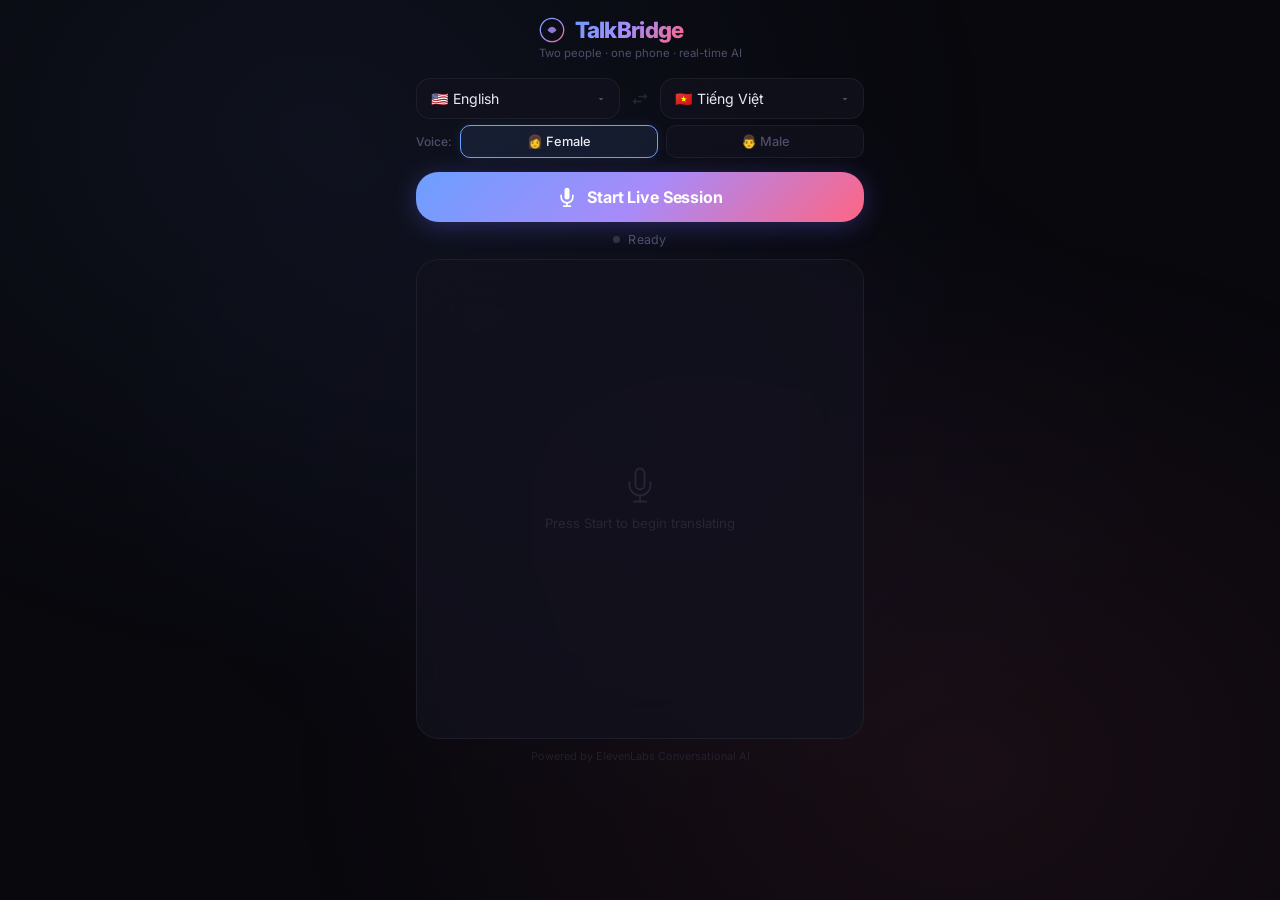
==== commit 681fa6ec: "11 labs" ====
--- a/index.html
+++ b/index.html
@@ -3,8 +3,8 @@
 <head>
     <meta charset="UTF-8">
     <meta name="viewport" content="width=device-width, initial-scale=1.0">
-    <title>TalkBridge — Real-time Voice Translator</title>
-    <meta name="description" content="Real-time voice translator supporting 16 languages. Speak naturally and hear the translation instantly.">
+    <title>TalkBridge — Live Translate</title>
+    <meta name="description" content="Live voice translation powered by ElevenLabs AI. Two people, one phone, seamless translation.">
     <link rel="icon" type="image/svg+xml" href="favicon.svg">
     <link rel="preconnect" href="https://fonts.googleapis.com">
     <link rel="preconnect" href="https://fonts.gstatic.com" crossorigin>
@@ -16,315 +16,356 @@
     <meta name="mobile-web-app-capable" content="yes">
     <meta name="apple-mobile-web-app-status-bar-style" content="black-translucent">
     <link rel="apple-touch-icon" href="icon-512.png">
+    <style>
+        /* ---- Live Translate Page ---- */
+        .live-container {
+            position: relative;
+            z-index: 1;
+            max-width: 480px;
+            margin: 0 auto;
+            padding: 0 16px;
+            min-height: 100dvh;
+            display: flex;
+            flex-direction: column;
+        }
+
+        /* Header — matches main app branding */
+        .live-header {
+            text-align: center;
+            padding: 16px 0 4px;
+        }
+        .live-header-row {
+            display: flex;
+            align-items: center;
+            justify-content: center;
+            position: relative;
+        }
+
+        .live-logo {
+            display: flex;
+            align-items: center;
+            gap: 10px;
+        }
+        .live-logo h1 {
+            font-size: 1.4rem;
+            font-weight: 800;
+            background: var(--accent-gradient);
+            -webkit-background-clip: text;
+            -webkit-text-fill-color: transparent;
+            background-clip: text;
+            letter-spacing: -0.03em;
+        }
+        .live-tagline {
+            font-size: 0.71rem;
+            color: var(--text-muted);
+            margin-top: 3px;
+        }
+
+        /* Language Selectors */
+        .live-lang-row {
+            display: flex;
+            gap: 10px;
+            align-items: center;
+            margin: 14px 0 6px;
+        }
+        .live-lang-select {
+            flex: 1;
+            font-family: 'Inter', sans-serif;
+            font-size: 0.88rem;
+            padding: 11px 32px 11px 14px;
+            border-radius: var(--radius-md);
+            border: 1px solid var(--border-subtle);
+            background: var(--bg-card);
+            backdrop-filter: blur(var(--glass-blur));
+            -webkit-backdrop-filter: blur(var(--glass-blur));
+            color: var(--text-primary);
+            appearance: none;
+            -webkit-appearance: none;
+            cursor: pointer;
+            transition: border-color var(--transition), box-shadow var(--transition);
+            background-image: url("data:image/svg+xml,%3Csvg xmlns='http://www.w3.org/2000/svg' width='12' height='12' viewBox='0 0 24 24' fill='%234e4e6a'%3E%3Cpath d='M7 10l5 5 5-5z'/%3E%3C/svg%3E");
+            background-repeat: no-repeat;
+            background-position: right 12px center;
+            background-color: var(--bg-card);
+        }
+        .live-lang-select:focus {
+            outline: none;
+            border-color: var(--accent-en);
+            box-shadow: 0 0 0 3px rgba(108, 159, 255, 0.12);
+        }
+        .live-lang-select:disabled { opacity: 0.4; cursor: not-allowed; }
+        .live-lang-select option { background: #1a1a2e; color: var(--text-primary); }
+
+        .live-swap-icon {
+            flex-shrink: 0;
+            color: var(--text-muted);
+            opacity: 0.4;
+        }
+
+        /* Gender Toggle */
+        .live-gender-row {
+            display: flex;
+            align-items: center;
+            gap: 8px;
+            margin: 0 0 14px;
+        }
+        .live-gender-label {
+            font-size: 0.75rem;
+            color: var(--text-muted);
+            font-weight: 500;
+            flex-shrink: 0;
+        }
+        .gender-btn {
+            flex: 1;
+            padding: 8px 0;
+            border-radius: var(--radius-sm);
+            border: 1px solid var(--border-subtle);
+            background: var(--bg-card);
+            color: var(--text-muted);
+            font-family: 'Inter', sans-serif;
+            font-size: 0.8rem;
+            font-weight: 500;
+            cursor: pointer;
+            transition: all var(--transition);
+        }
+        .gender-btn.active {
+            background: rgba(108, 159, 255, 0.10);
+            border-color: var(--accent-en);
+            color: var(--text-primary);
+            box-shadow: 0 0 12px rgba(108, 159, 255, 0.12);
+        }
+        .gender-btn:disabled { opacity: 0.35; cursor: not-allowed; }
+
+        /* Start / Stop Button */
+        .live-start-btn {
+            width: 100%;
+            padding: 15px;
+            border: none;
+            border-radius: var(--radius-lg);
+            font-family: 'Inter', sans-serif;
+            font-size: 1rem;
+            font-weight: 700;
+            letter-spacing: -0.01em;
+            cursor: pointer;
+            display: flex;
+            align-items: center;
+            justify-content: center;
+            gap: 10px;
+            transition: all 0.3s ease;
+            background: linear-gradient(135deg, var(--accent-en), #a78bfa, var(--accent-vi));
+            color: #fff;
+            position: relative;
+            overflow: hidden;
+            box-shadow: 0 4px 24px rgba(108, 99, 255, 0.3);
+        }
+        .live-start-btn::before {
+            content: '';
+            position: absolute;
+            inset: 0;
+            background: linear-gradient(135deg, rgba(255,255,255,0.12), transparent);
+            opacity: 0;
+            transition: opacity 0.3s;
+        }
+        .live-start-btn:hover::before { opacity: 1; }
+        .live-start-btn:hover { transform: translateY(-1px); box-shadow: 0 6px 32px rgba(108, 99, 255, 0.4); }
+        .live-start-btn:active { transform: translateY(0); }
+        .live-start-btn:disabled { opacity: 0.5; cursor: not-allowed; transform: none; }
+        .live-start-btn.active {
+            background: linear-gradient(135deg, #FF4757, #FF6B81);
+            box-shadow: 0 4px 24px rgba(255, 71, 87, 0.35);
+            animation: pulseBtn 2s ease-in-out infinite;
+        }
+        @keyframes pulseBtn {
+            0%, 100% { box-shadow: 0 4px 24px rgba(255, 71, 87, 0.35); }
+            50%       { box-shadow: 0 4px 36px rgba(255, 71, 87, 0.6); }
+        }
+        .live-start-btn svg { width: 20px; height: 20px; }
+
+        /* Status Bar */
+        .live-status {
+            display: flex;
+            align-items: center;
+            gap: 8px;
+            justify-content: center;
+            padding: 10px 0;
+            font-size: 0.78rem;
+            color: var(--text-muted);
+            letter-spacing: 0.02em;
+        }
+        .status-dot {
+            width: 7px;
+            height: 7px;
+            border-radius: 50%;
+            background: rgba(255,255,255,0.15);
+            transition: background 0.3s;
+        }
+        .status-dot.connecting { background: #FFD43B; animation: blink 1s ease-in-out infinite; }
+        .status-dot.active     { background: #51CF66; animation: blink 2s ease-in-out infinite; }
+        .status-dot.speaking   { background: var(--accent-en); animation: blink 0.8s ease-in-out infinite; }
+        .status-dot.error      { background: #FF4757; }
+
+        /* Transcript Area */
+        .live-transcript {
+            flex: 1;
+            min-height: 180px;
+            max-height: calc(100dvh - 420px);
+            overflow-y: auto;
+            margin-top: 2px;
+            padding: 12px;
+            border-radius: var(--radius-lg);
+            background: var(--bg-card);
+            backdrop-filter: blur(var(--glass-blur));
+            -webkit-backdrop-filter: blur(var(--glass-blur));
+            border: 1px solid var(--border-subtle);
+            display: flex;
+            flex-direction: column;
+            gap: 6px;
+            scroll-behavior: smooth;
+        }
+        .live-transcript::-webkit-scrollbar { width: 3px; }
+        .live-transcript::-webkit-scrollbar-thumb { background: rgba(255,255,255,0.06); border-radius: 3px; }
+
+        .transcript-empty {
+            display: flex;
+            flex-direction: column;
+            align-items: center;
+            justify-content: center;
+            gap: 12px;
+            flex: 1;
+            color: var(--text-muted);
+            opacity: 0.35;
+        }
+        .transcript-empty svg { width: 36px; height: 36px; }
+        .transcript-empty p   { font-size: 0.82rem; }
+
+        .transcript-line {
+            font-size: 0.87rem;
+            line-height: 1.6;
+            padding: 8px 12px;
+            border-radius: var(--radius-sm);
+            animation: msgIn 0.3s ease-out;
+        }
+        @keyframes msgIn {
+            from { opacity: 0; transform: translateY(6px); }
+            to   { opacity: 1; transform: translateY(0); }
+        }
+        .transcript-line.user {
+            background: rgba(108, 159, 255, 0.08);
+            border-left: 3px solid rgba(108, 159, 255, 0.45);
+            color: var(--text-primary);
+        }
+        .transcript-line.agent {
+            background: rgba(255, 101, 132, 0.08);
+            border-left: 3px solid rgba(255, 101, 132, 0.45);
+            color: var(--text-primary);
+        }
+        .transcript-line.system {
+            color: var(--text-muted);
+            font-size: 0.76rem;
+            padding: 2px 8px;
+            opacity: 0.6;
+        }
+        .transcript-line.error {
+            color: #FF6B81;
+            font-size: 0.76rem;
+            padding: 4px 8px;
+        }
+
+        /* Footer */
+        .live-footer {
+            padding: 10px 0 14px;
+            text-align: center;
+            font-size: 0.68rem;
+            color: var(--text-muted);
+            opacity: 0.3;
+        }
+    </style>
 </head>
 <body>
-    <div class="app-container">
+    <div class="live-container">
+
         <!-- Header -->
-        <header class="app-header">
-            <div class="header-row">
-                <div class="logo">
-                    <svg class="logo-icon" viewBox="0 0 40 40" width="36" height="36">
-                        <circle cx="20" cy="20" r="18" fill="none" stroke="url(#grad1)" stroke-width="2"/>
-                        <path d="M12 20 Q20 10 28 20 Q20 30 12 20Z" fill="url(#grad1)" opacity="0.6"/>
-                        <path d="M12 20 Q20 12 28 20" fill="none" stroke="url(#grad2)" stroke-width="1.5"/>
-                        <path d="M12 20 Q20 28 28 20" fill="none" stroke="url(#grad2)" stroke-width="1.5"/>
-                        <defs>
-                            <linearGradient id="grad1" x1="0%" y1="0%" x2="100%" y2="100%">
-                                <stop offset="0%" style="stop-color:#6C63FF"/>
-                                <stop offset="100%" style="stop-color:#FF6584"/>
-                            </linearGradient>
-                            <linearGradient id="grad2" x1="0%" y1="0%" x2="100%" y2="100%">
-                                <stop offset="0%" style="stop-color:#6C63FF"/>
-                                <stop offset="100%" style="stop-color:#FF6584"/>
-                            </linearGradient>
-                        </defs>
-                    </svg>
-                    <h1>TalkBridge</h1>
-                </div>
-                <div class="header-actions">
-                    <button class="settings-btn" id="room-btn" aria-label="Room" title="Join / Create Room">
-                        <svg viewBox="0 0 24 24" width="20" height="20" fill="currentColor">
-                            <path d="M16 11c1.66 0 2.99-1.34 2.99-3S17.66 5 16 5c-1.66 0-3 1.34-3 3s1.34 3 3 3zm-8 0c1.66 0 2.99-1.34 2.99-3S9.66 5 8 5C6.34 5 5 6.34 5 8s1.34 3 3 3zm0 2c-2.33 0-7 1.17-7 3.5V19h14v-2.5c0-2.33-4.67-3.5-7-3.5zm8 0c-.29 0-.62.02-.97.05 1.16.84 1.97 1.97 1.97 3.45V19h6v-2.5c0-2.33-4.67-3.5-7-3.5z"/>
+        <header class="live-header">
+            <div class="live-header-row">
+                <div>
+                    <div class="live-logo">
+                        <svg class="logo-icon" width="26" height="26" viewBox="0 0 40 40" fill="none">
+                            <circle cx="20" cy="20" r="18" stroke="url(#lvg)" stroke-width="2"/>
+                            <path d="M13 20 Q20 10 27 20 Q20 30 13 20Z" fill="url(#lvg)" opacity="0.85"/>
+                            <defs>
+                                <linearGradient id="lvg" x1="0" y1="0" x2="40" y2="40" gradientUnits="userSpaceOnUse">
+                                    <stop offset="0%"   stop-color="#6C9FFF"/>
+                                    <stop offset="50%"  stop-color="#a78bfa"/>
+                                    <stop offset="100%" stop-color="#FF6584"/>
+                                </linearGradient>
+                            </defs>
                         </svg>
-                    </button>
-                    <button class="settings-btn settings-btn--dots" id="settings-btn" aria-label="Settings" title="Settings" style="font-size:1.35rem;font-weight:700;letter-spacing:0.05em;line-height:1;">&#x22EF;</button>
+                        <h1>TalkBridge</h1>
+                    </div>
+                    <p class="live-tagline">Two people · one phone · real-time AI</p>
                 </div>
             </div>
-            <p class="tagline">Tap mic to start · tap the other panel to swap · ⚙ to change languages</p>
         </header>
 
-        <!-- Room Bar — shown when connected to a room -->
-        <div class="room-bar" id="room-bar" style="display: none;">
-            <div class="room-bar-left">
-                <span class="room-bar-dot"></span>
-                <span class="room-bar-label">Room <strong id="room-bar-code">----</strong></span>
-                <span class="room-bar-members" id="room-bar-members">1 online</span>
-            </div>
-            <button class="room-bar-leave" id="room-bar-leave" aria-label="Leave room">Leave</button>
+        <!-- Language Selectors -->
+        <div class="live-lang-row">
+            <select id="lang-from" class="live-lang-select" aria-label="Source language"></select>
+            <svg class="live-swap-icon" viewBox="0 0 24 24" width="20" height="20" fill="currentColor">
+                <path d="M6.99 11L3 15l3.99 4v-3H14v-2H6.99v-3zM21 9l-3.99-4v3H10v2h7.01v3L21 9z"/>
+            </svg>
+            <select id="lang-to" class="live-lang-select" aria-label="Target language"></select>
         </div>
 
-        <!-- Settings Panel -->
-        <div class="settings-overlay" id="settings-overlay">
-            <div class="settings-panel">
-                <div class="settings-header">
-                    <h2>Voice Settings</h2>
-                    <button class="settings-close" id="settings-close" aria-label="Close settings">
-                        <svg viewBox="0 0 24 24" width="20" height="20" fill="currentColor">
-                            <path d="M19 6.41L17.59 5 12 10.59 6.41 5 5 6.41 10.59 12 5 17.59 6.41 19 12 13.41 17.59 19 19 17.59 13.41 12z"/>
-                        </svg>
-                    </button>
-                </div>
-
-                <!-- Language Selection -->
-                <div class="voice-group">
-                    <div class="voice-group-label">
-                        <svg viewBox="0 0 24 24" width="16" height="16" fill="currentColor" style="opacity:0.5">
-                            <path d="M12 1a3 3 0 0 0-3 3v8a3 3 0 0 0 6 0V4a3 3 0 0 0-3-3z"/>
-                            <path d="M19 10v2a7 7 0 0 1-14 0v-2" fill="none" stroke="currentColor" stroke-width="2"/>
-                        </svg>
-                        <span>Speak</span>
-                    </div>
-                    <select id="lang-from" class="lang-select settings-lang-select"></select>
-                </div>
-
-                <div class="voice-group">
-                    <div class="voice-group-label">
-                        <svg viewBox="0 0 24 24" width="16" height="16" fill="currentColor" style="opacity:0.5">
-                            <path d="M20 2H4c-1.1 0-2 .9-2 2v18l4-4h14c1.1 0 2-.9 2-2V4c0-1.1-.9-2-2-2z"/>
-                        </svg>
-                        <span>Translate to</span>
-                    </div>
-                    <select id="lang-to" class="lang-select settings-lang-select"></select>
-                </div>
-
-                <!-- Voice note -->
-                <div class="voice-group">
-                    <div class="voice-group-label">
-                        <svg viewBox="0 0 24 24" width="16" height="16" fill="currentColor" style="opacity:0.5">
-                            <path d="M12 1a3 3 0 0 0-3 3v8a3 3 0 0 0 6 0V4a3 3 0 0 0-3-3z"/>
-                            <path d="M19 10v2a7 7 0 0 1-14 0v-2" fill="none" stroke="currentColor" stroke-width="2"/>
-                        </svg>
-                        <span>Voice</span>
-                    </div>
-                    <p class="settings-note" style="margin:0">Best available voice auto-selected per language by your browser.</p>
-                </div>
-
-                <!-- Speech Rate -->
-                <div class="voice-group">
-                    <div class="voice-group-label">
-                        <svg viewBox="0 0 24 24" width="16" height="16" fill="currentColor" style="opacity:0.5">
-                            <path d="M13 2.05v2.02c3.95.49 7 3.85 7 7.93 0 3.73-2.56 6.86-6 7.75v2.06c4.97-.93 8.75-5.33 8.75-9.81C22.75 7.05 18.44 2.72 13 2.05zM3 9v6h4l5 5V4L7 9H3z"/>
-                        </svg>
-                        <span>Speed</span>
-                        <span class="slider-value" id="speed-value">0.92×</span>
-                    </div>
-                    <input type="range" id="voice-speed" class="voice-slider" min="0.5" max="1.5" step="0.05" value="0.92" />
-                </div>
-
-                <!-- Pitch -->
-                <div class="voice-group">
-                    <div class="voice-group-label">
-                        <svg viewBox="0 0 24 24" width="16" height="16" fill="currentColor" style="opacity:0.5">
-                            <path d="M12 3v10.55A4 4 0 1 0 14 17V7h4V3h-6z"/>
-                        </svg>
-                        <span>Pitch</span>
-                        <span class="slider-value" id="pitch-value">1.0</span>
-                    </div>
-                    <input type="range" id="voice-pitch" class="voice-slider" min="0.5" max="1.5" step="0.05" value="1" />
-                </div>
-
-                <p class="settings-note">Voice options depend on your browser &amp; OS</p>
-
-                <!-- QR Share -->
-                <div class="voice-group" style="text-align:center;">
-                    <div class="voice-group-label" style="justify-content:center;margin-bottom:10px;">
-                        <svg viewBox="0 0 24 24" width="16" height="16" fill="currentColor" style="opacity:0.5"><path d="M18 16c-.79 0-1.5.31-2.03.81L8.91 12.7A3.16 3.16 0 0 0 9 12c0-.24-.04-.47-.09-.7l7-4.05A2.99 2.99 0 0 0 18 8a3 3 0 1 0-3-3c0 .24.04.47.09.7L8.09 9.75A2.99 2.99 0 0 0 6 9a3 3 0 0 0 0 6c.79 0 1.5-.31 2.03-.81l7.06 4.12c-.05.22-.09.46-.09.69a3 3 0 1 0 3-3z"/></svg>
-                        <span>Share TalkBridge</span>
-                    </div>
-                    <p class="qr-url" style="margin:0 0 12px;">talkbridge.live</p>
-                    <div class="qr-img-wrap" style="display:inline-block;">
-                        <img
-                            src="https://api.qrserver.com/v1/create-qr-code/?size=200x200&margin=10&data=https://talkbridge.live"
-                            alt="QR code for talkbridge.live"
-                            width="200" height="200"
-                            class="qr-img"
-                        />
-                    </div>
-                    <p class="qr-hint">Scan to open on any phone</p>
-                </div>
+        <!-- Voice Gender -->
+        <div class="live-gender-row">
+            <span class="live-gender-label">Voice:</span>
+            <button class="gender-btn active" id="gender-female" data-gender="female">👩 Female</button>
+            <button class="gender-btn"        id="gender-male"   data-gender="male">👨 Male</button>
+        </div>
+
+        <!-- Start / Stop -->
+        <button class="live-start-btn" id="start-btn">
+            <svg viewBox="0 0 24 24" fill="currentColor">
+                <path d="M12 1a3 3 0 0 0-3 3v8a3 3 0 0 0 6 0V4a3 3 0 0 0-3-3z"/>
+                <path d="M19 10v2a7 7 0 0 1-14 0v-2" fill="none" stroke="currentColor" stroke-width="2"
+                      stroke-linecap="round"/>
+                <line x1="12" y1="19" x2="12" y2="23" stroke="currentColor" stroke-width="2"
+                      stroke-linecap="round"/>
+                <line x1="8"  y1="23" x2="16" y2="23" stroke="currentColor" stroke-width="2"
+                      stroke-linecap="round"/>
+            </svg>
+            <span class="btn-label">Start Live Session</span>
+        </button>
+
+        <!-- Status -->
+        <div class="live-status">
+            <div class="status-dot" id="status-dot"></div>
+            <span id="status-text">Ready</span>
+        </div>
+
+        <!-- Transcript -->
+        <div class="live-transcript" id="transcript">
+            <div class="transcript-empty" id="transcript-empty">
+                <svg viewBox="0 0 24 24" fill="none" stroke="currentColor" stroke-width="1.2"
+                     stroke-linecap="round">
+                    <path d="M12 1a3 3 0 0 0-3 3v8a3 3 0 0 0 6 0V4a3 3 0 0 0-3-3z"/>
+                    <path d="M19 10v2a7 7 0 0 1-14 0v-2"/>
+                    <line x1="12" y1="19" x2="12" y2="23"/>
+                    <line x1="8"  y1="23" x2="16" y2="23"/>
+                </svg>
+                <p>Press Start to begin translating</p>
             </div>
         </div>
 
-        <!-- Browser Warning -->
-        <div id="browser-warning" class="browser-warning" style="display: none;">
-            <svg viewBox="0 0 24 24" width="20" height="20" fill="currentColor">
-                <path d="M1 21h22L12 2 1 21zm12-3h-2v-2h2v2zm0-4h-2v-4h2v4z"/>
-            </svg>
-            <span>Speech recognition requires <strong>Chrome</strong> or <strong>Edge</strong>.</span>
-        </div>
-
-        <!-- Language Direction Bar — tap either panel to set who speaks -->
-        <div class="direction-bar">
-            <button class="lang-chip active" id="chip-a" aria-label="Language A speaks">
-                <span class="chip-flag" id="chip-a-flag">🇺🇸</span>
-                <span class="chip-label" id="chip-a-label">English</span>
-            </button>
-            <button class="lang-chip" id="chip-b" aria-label="Language B speaks">
-                <span class="chip-flag" id="chip-b-flag">🇻🇳</span>
-                <span class="chip-label" id="chip-b-label">Tiếng Việt</span>
-            </button>
-        </div>
-
-        <!-- Two-Column Conversation Feed -->
-        <main class="conversation-area" id="conversation-area">
-            <!-- Column Headers (updated dynamically by JS) -->
-            <div class="col-headers">
-                <div class="col-header col-header-en" id="col-from-header">🇺🇸 English</div>
-                <div class="col-header col-header-vi" id="col-to-header">🇻🇳 Tiếng Việt</div>
-            </div>
-
-            <!-- Scrollable Feed -->
-            <div class="conversation-feed" id="conversation-feed">
-                <div class="empty-state" id="empty-state">
-                    <div class="empty-icon">
-                        <svg viewBox="0 0 24 24" width="48" height="48" fill="none" stroke="currentColor" stroke-width="1.2">
-                            <path d="M12 1a3 3 0 0 0-3 3v8a3 3 0 0 0 6 0V4a3 3 0 0 0-3-3z"/>
-                            <path d="M19 10v2a7 7 0 0 1-14 0v-2"/>
-                            <line x1="12" y1="19" x2="12" y2="23"/>
-                            <line x1="8" y1="23" x2="16" y2="23"/>
-                        </svg>
-                    </div>
-                    <p class="empty-title">Tap the mic to start translating</p>
-                </div>
-            </div>
-        </main>
-
-        <!-- Interim display -->
-        <div class="interim-bar" id="interim-bar" style="display: none;">
-            <div class="interim-dot"></div>
-            <span id="interim-text">Listening...</span>
-        </div>
-
-        <!-- PWA Install Banner -->
-        <div class="install-banner" id="install-banner" style="display: none;">
-            <div class="install-content">
-                <svg viewBox="0 0 24 24" width="22" height="22" fill="none" stroke="currentColor" stroke-width="2">
-                    <path d="M21 15v4a2 2 0 0 1-2 2H5a2 2 0 0 1-2-2v-4"/>
-                    <polyline points="7 10 12 15 17 10"/>
-                    <line x1="12" y1="15" x2="12" y2="3"/>
-                </svg>
-                <span>Install TalkBridge for quick access</span>
-            </div>
-            <div class="install-actions">
-                <button class="install-btn" id="install-btn">Install</button>
-                <button class="install-dismiss" id="install-dismiss" aria-label="Dismiss">&times;</button>
-            </div>
-        </div>
-
-        <!-- Mic Controls -->
-        <footer class="mic-dock">
-            <button class="clear-btn" id="clear-btn" aria-label="Clear conversation">
-                <svg viewBox="0 0 24 24" width="20" height="20" fill="none" stroke="currentColor" stroke-width="2">
-                    <polyline points="3 6 5 6 21 6"/>
-                    <path d="M19 6v14a2 2 0 0 1-2 2H7a2 2 0 0 1-2-2V6m3 0V4a2 2 0 0 1 2-2h4a2 2 0 0 1 2 2v2"/>
-                </svg>
-            </button>
-
-            <button class="mic-button" id="mic-btn" aria-label="Start listening">
-                <svg class="mic-icon" viewBox="0 0 24 24" width="32" height="32" fill="currentColor">
-                    <path d="M12 1a3 3 0 0 0-3 3v8a3 3 0 0 0 6 0V4a3 3 0 0 0-3-3z"/>
-                    <path d="M19 10v2a7 7 0 0 1-14 0v-2" fill="none" stroke="currentColor" stroke-width="2"/>
-                    <line x1="12" y1="19" x2="12" y2="23" stroke="currentColor" stroke-width="2"/>
-                    <line x1="8" y1="23" x2="16" y2="23" stroke="currentColor" stroke-width="2"/>
-                </svg>
-                <svg class="stop-icon" viewBox="0 0 24 24" width="28" height="28" fill="currentColor" style="display:none;">
-                    <rect x="6" y="6" width="12" height="12" rx="2"/>
-                </svg>
-                <div class="pulse-ring"></div>
-                <div class="pulse-ring delay"></div>
-            </button>
-
-            <div class="status-pill" id="status-pill">
-                <span id="status-text">Ready</span>
-            </div>
-        </footer>
-        <!-- Room Modal -->
-        <div class="room-overlay" id="room-overlay">
-            <div class="room-panel">
-                <div class="room-modal-header">
-                    <h2>Room</h2>
-                    <button class="settings-close" id="room-close" aria-label="Close">
-                        <svg viewBox="0 0 24 24" width="20" height="20" fill="currentColor">
-                            <path d="M19 6.41L17.59 5 12 10.59 6.41 5 5 6.41 10.59 12 5 17.59 6.41 19 12 13.41 17.59 19 19 17.59 13.41 12z"/>
-                        </svg>
-                    </button>
-                </div>
-                <p class="room-desc">Share a room code to translate together — two phones, one conversation.</p>
-                <div class="room-actions">
-                    <button class="room-action-btn room-create-btn" id="room-create-btn">
-                        <svg viewBox="0 0 24 24" width="20" height="20" fill="currentColor">
-                            <path d="M19 13h-6v6h-2v-6H5v-2h6V5h2v6h6v2z"/>
-                        </svg>
-                        Create Room
-                    </button>
-                    <div class="room-divider"><span>or</span></div>
-                    <div class="room-join-group">
-                        <input type="text" id="room-join-input" class="room-join-input" placeholder="Enter room code" maxlength="6" autocomplete="off" spellcheck="false" />
-                        <button class="room-action-btn room-join-btn" id="room-join-btn">Join</button>
-                    </div>
-                </div>
-                <p class="room-note" id="room-note"></p>
-            </div>
-        </div>
-
-        <!-- QR overlay removed — QR is now inside Settings -->
+        <div class="live-footer">Powered by ElevenLabs Conversational AI</div>
     </div>
 
-    <script src="app.js?v=9"></script>
-    <script src="room.js?v=1"></script>
+    <script src="live.js?v=1"></script>
     <script>
         // Register Service Worker for PWA
         if ('serviceWorker' in navigator) {
             navigator.serviceWorker.register('sw.js').catch(() => {});
         }
-
-        // PWA Install Prompt
-        (function () {
-            let deferredPrompt = null;
-            const banner = document.getElementById('install-banner');
-            const installBtn = document.getElementById('install-btn');
-            const dismissBtn = document.getElementById('install-dismiss');
-
-            window.addEventListener('beforeinstallprompt', (e) => {
-                e.preventDefault();
-                deferredPrompt = e;
-                // Don't show if user previously dismissed
-                if (localStorage.getItem('vb-install-dismissed')) return;
-                banner.style.display = 'flex';
-            });
-
-            installBtn.addEventListener('click', async () => {
-                if (!deferredPrompt) return;
-                deferredPrompt.prompt();
-                const result = await deferredPrompt.userChoice;
-                if (result.outcome === 'accepted') {
-                    banner.style.display = 'none';
-                }
-                deferredPrompt = null;
-            });
-
-            dismissBtn.addEventListener('click', () => {
-                banner.style.display = 'none';
-                localStorage.setItem('vb-install-dismissed', '1');
-            });
-
-            // Hide banner if app is already installed
-            window.addEventListener('appinstalled', () => {
-                banner.style.display = 'none';
-                deferredPrompt = null;
-            });
-        })();
     </script>
-
 </body>
 </html>
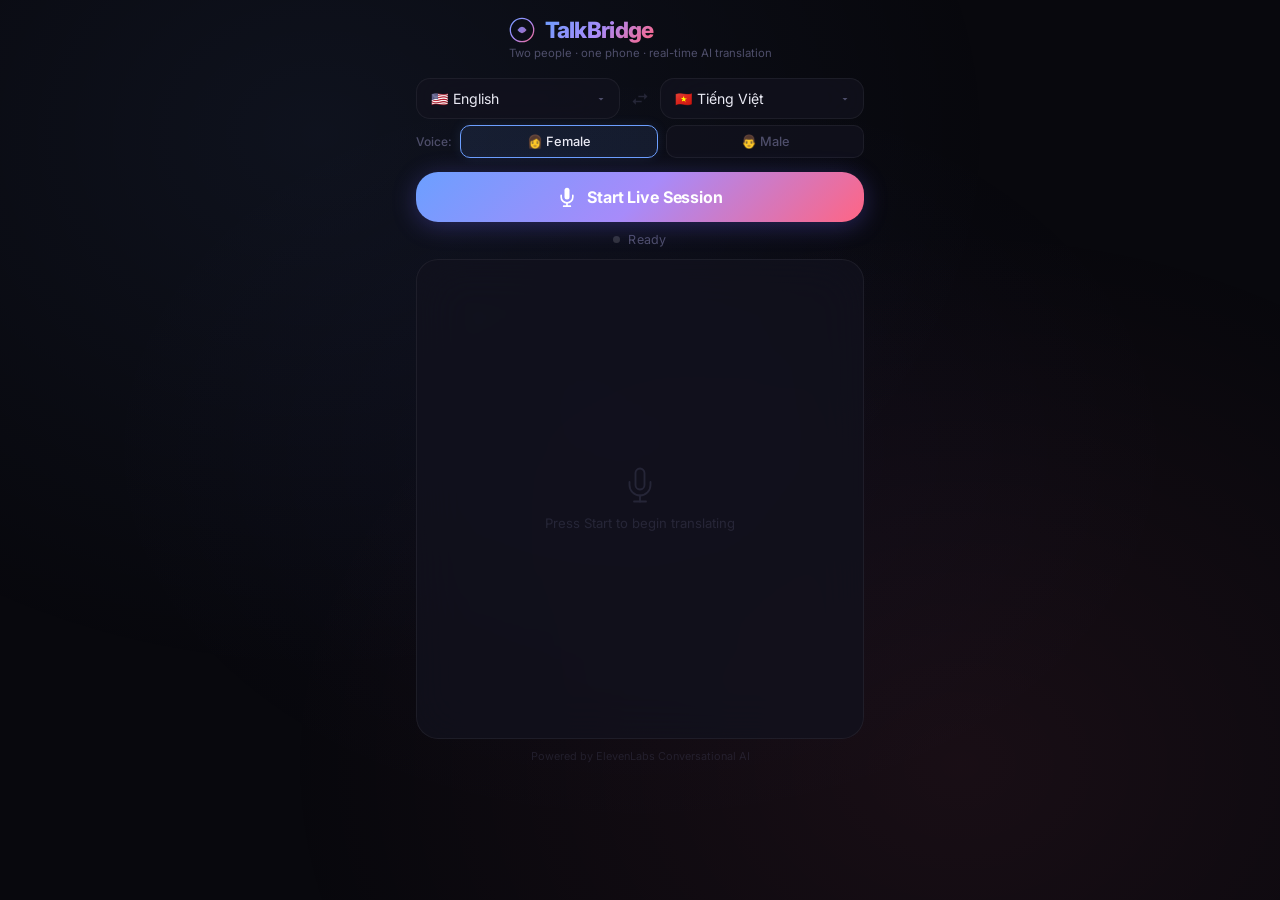
==== commit f540c4c5: "11 labs" ====
--- a/index.html
+++ b/index.html
@@ -40,6 +40,10 @@
             justify-content: center;
             position: relative;
         }
+        /* Back link hidden when this IS the main page */
+        .live-back {
+            display: none;
+        }
 
         .live-logo {
             display: flex;
@@ -284,9 +288,18 @@
 <body>
     <div class="live-container">
 
-        <!-- Header -->
+        <!-- Header — brand-matched with main app -->
         <header class="live-header">
             <div class="live-header-row">
+                <!-- back-link kept in DOM (hidden) so live.js doesn't crash -->
+                <a href="#" class="live-back" id="back-link" aria-hidden="true">
+                    <svg viewBox="0 0 24 24" fill="none" stroke="currentColor" stroke-width="2.5"
+                         stroke-linecap="round" stroke-linejoin="round">
+                        <path d="M15 18l-6-6 6-6"/>
+                    </svg>
+                    Back
+                </a>
+
                 <div>
                     <div class="live-logo">
                         <svg class="logo-icon" width="26" height="26" viewBox="0 0 40 40" fill="none">
@@ -302,7 +315,7 @@
                         </svg>
                         <h1>TalkBridge</h1>
                     </div>
-                    <p class="live-tagline">Two people · one phone · real-time AI</p>
+                    <p class="live-tagline">Two people · one phone · real-time AI translation</p>
                 </div>
             </div>
         </header>
@@ -361,11 +374,5 @@
     </div>
 
     <script src="live.js?v=1"></script>
-    <script>
-        // Register Service Worker for PWA
-        if ('serviceWorker' in navigator) {
-            navigator.serviceWorker.register('sw.js').catch(() => {});
-        }
-    </script>
 </body>
 </html>
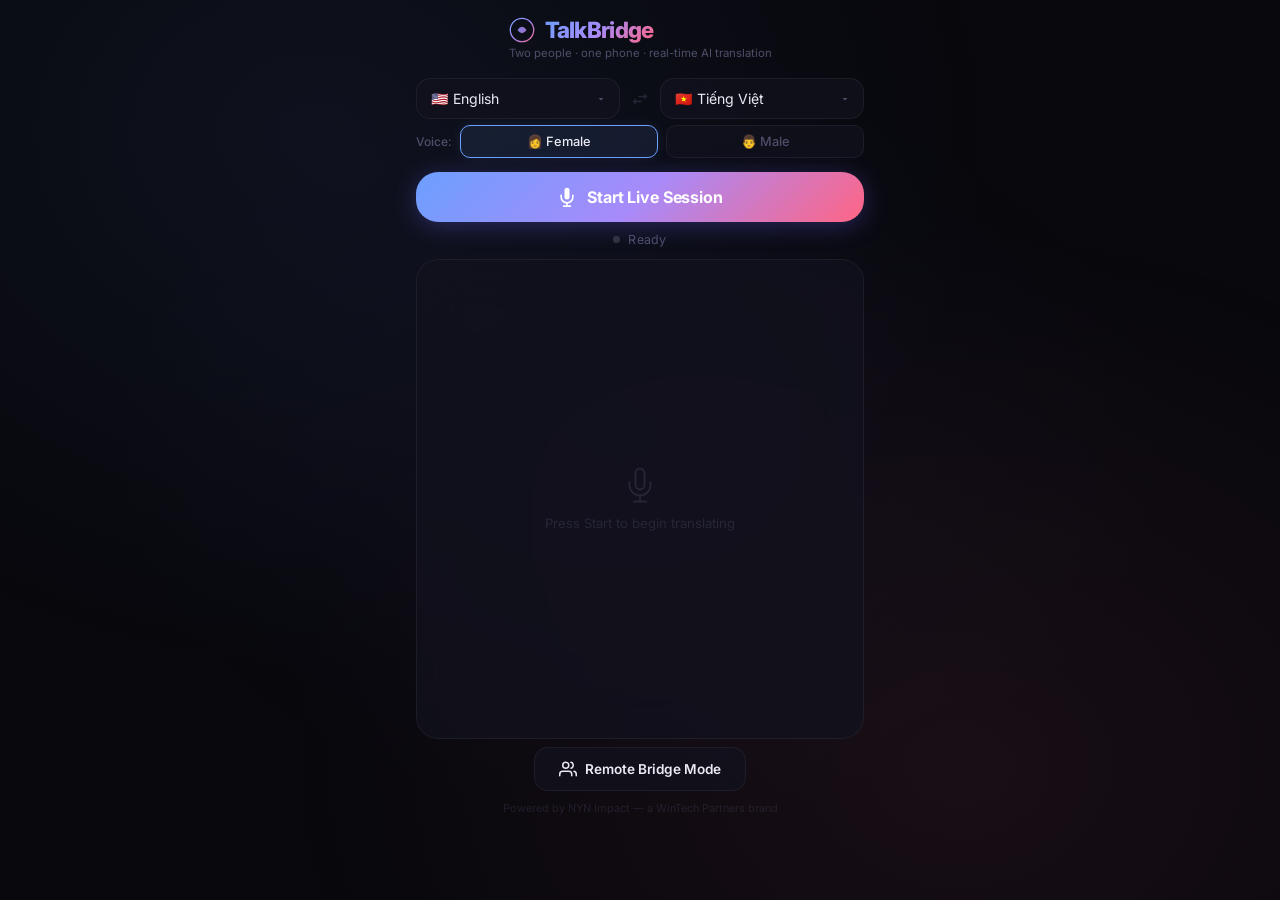
==== commit 5eb3e485: "Merge branch 'claude/crazy-heisenberg'" ====
--- a/index.html
+++ b/index.html
@@ -370,7 +370,14 @@
             </div>
         </div>
 
-        <div class="live-footer">Powered by ElevenLabs Conversational AI</div>
+        <div style="text-align:center; padding: 8px 0 0;">
+            <a href="bridge.html" style="display:inline-flex; align-items:center; gap:8px; padding:12px 24px; border-radius:var(--radius-md); border:1px solid var(--border-subtle); background:var(--bg-card); color:var(--text-primary); text-decoration:none; font-family:'Inter',sans-serif; font-size:0.85rem; font-weight:600; transition:all 0.2s;">
+                <svg width="18" height="18" viewBox="0 0 24 24" fill="none" stroke="currentColor" stroke-width="2" stroke-linecap="round"><path d="M17 21v-2a4 4 0 0 0-4-4H5a4 4 0 0 0-4 4v2"/><circle cx="9" cy="7" r="4"/><path d="M23 21v-2a4 4 0 0 0-3-3.87"/><path d="M16 3.13a4 4 0 0 1 0 7.75"/></svg>
+                Remote Bridge Mode
+            </a>
+        </div>
+
+        <div class="live-footer">Powered by NYN Impact &mdash; a WinTech Partners brand</div>
     </div>
 
     <script src="live.js?v=1"></script>
